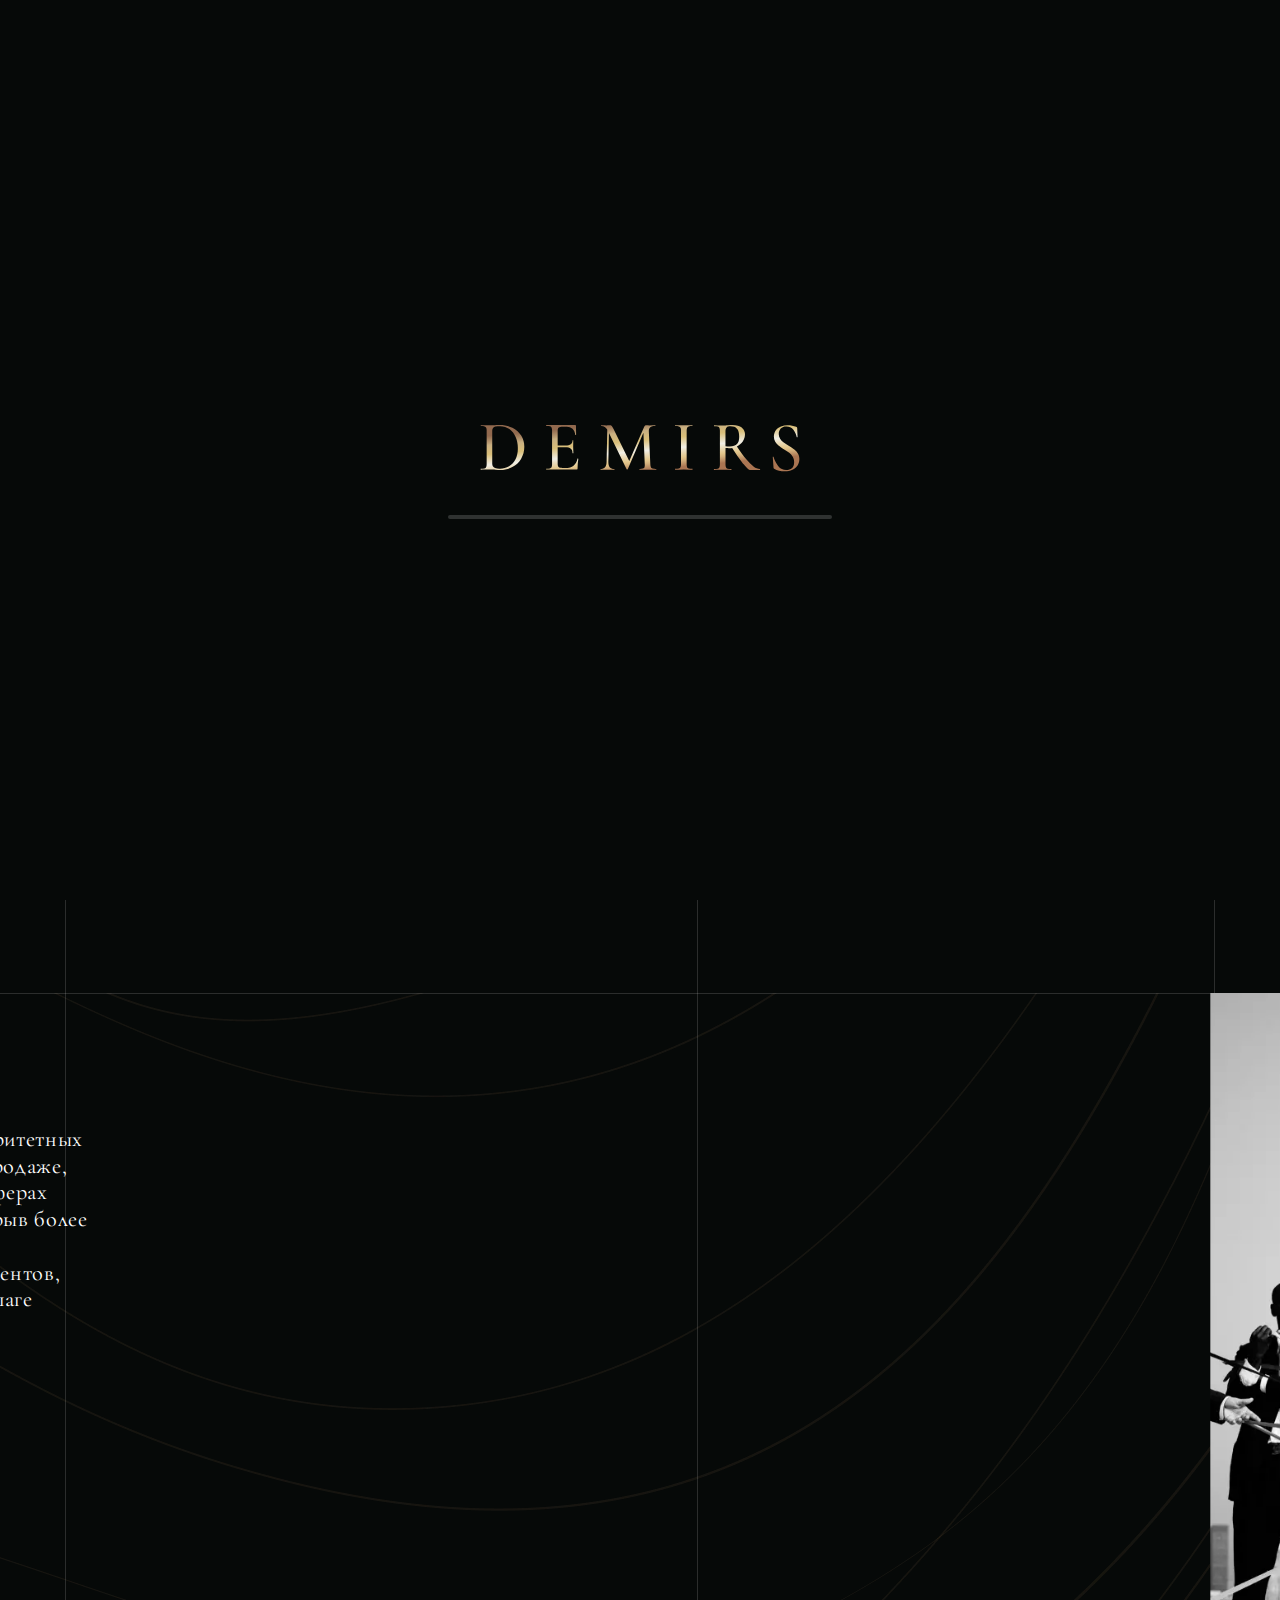
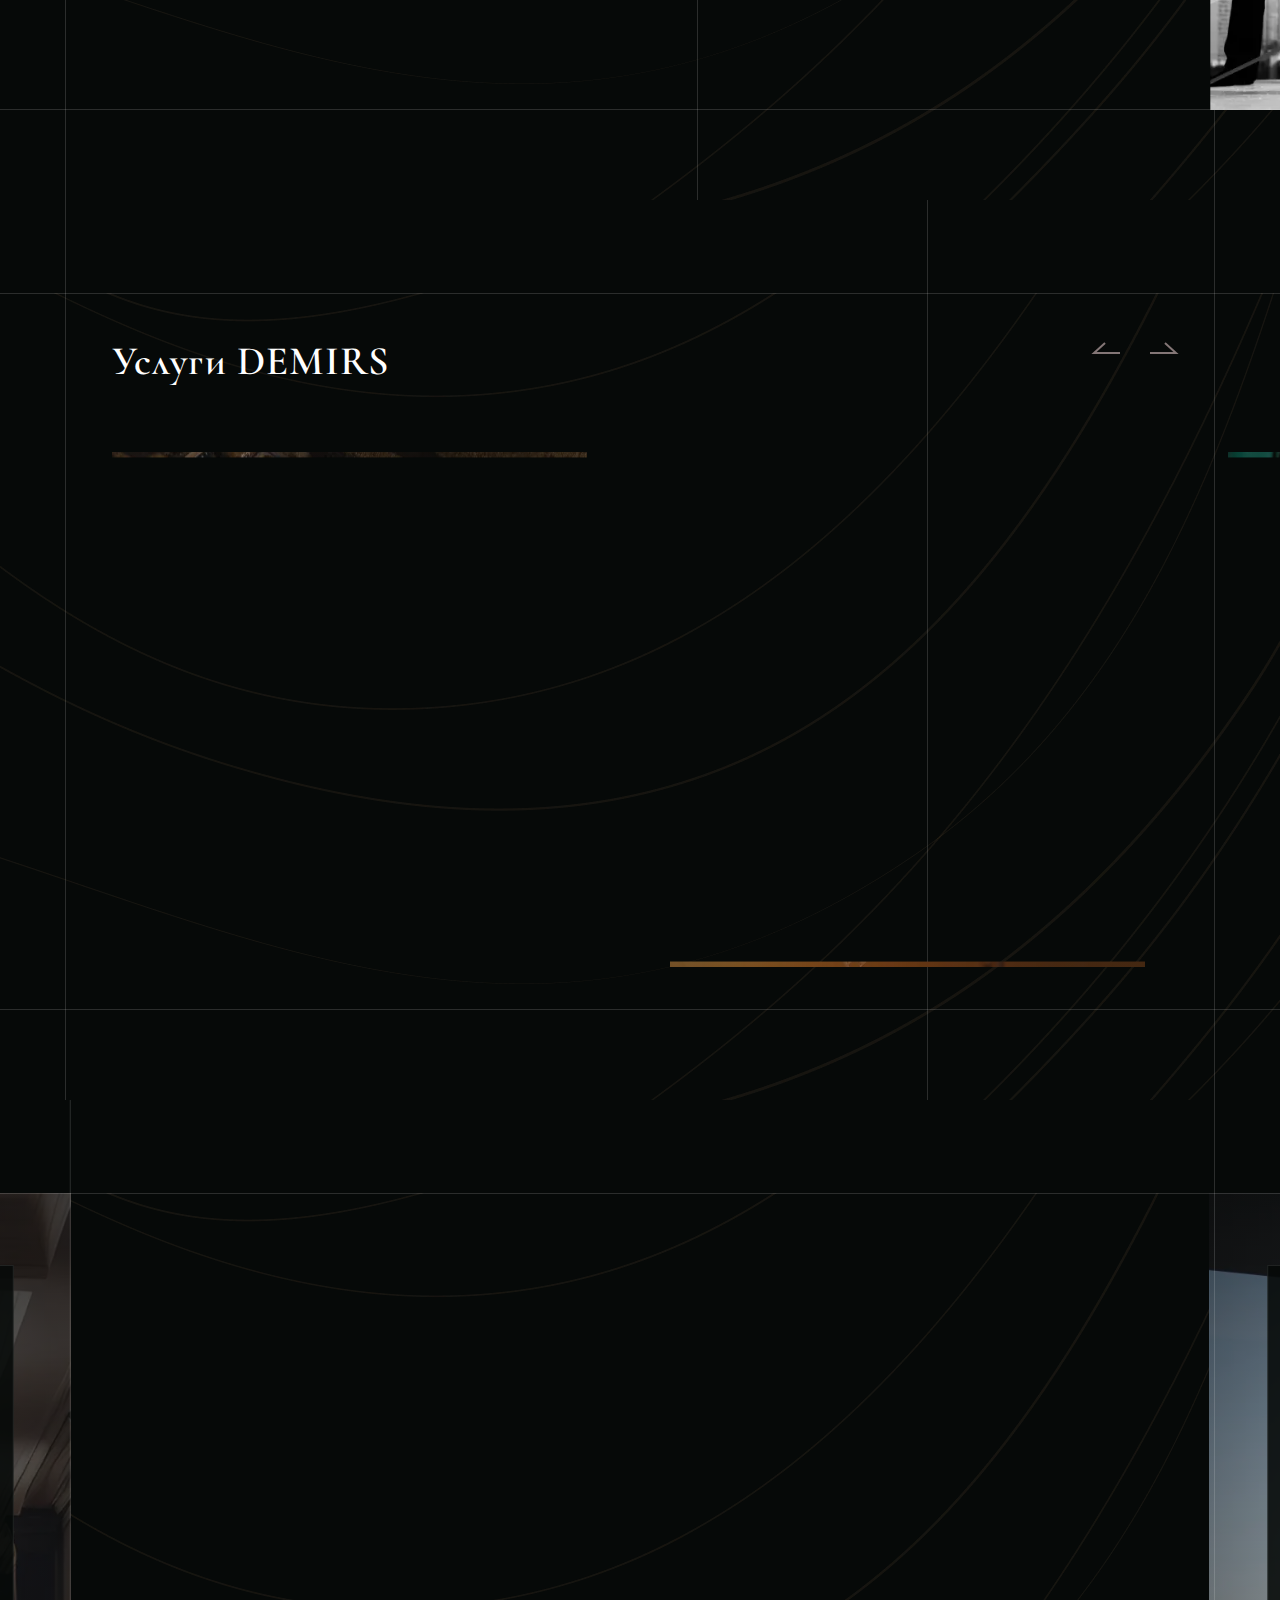
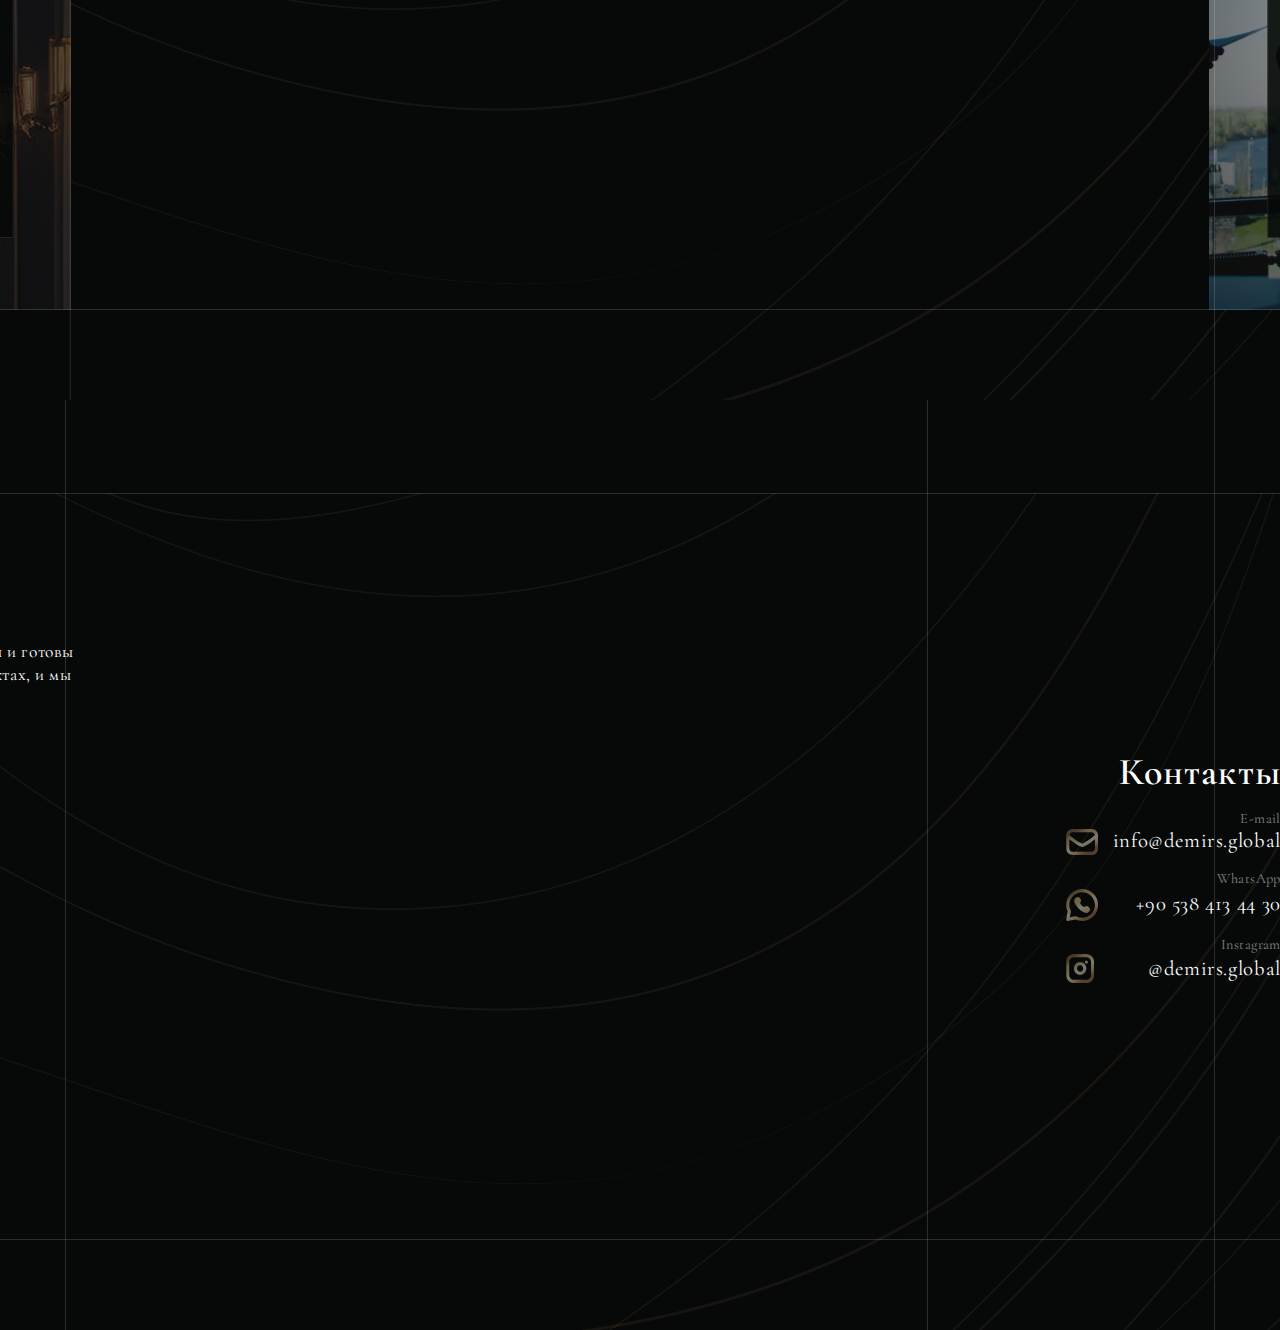
==== index.html @ d88d7922 "Add files via upload" ====
<!DOCTYPE html>
<html lang="ru">

<head>
	<title>Главная</title>
	<meta charset="UTF-8">
	<meta name="format-detection" content="telephone=no">
	<!-- <style>body{opacity: 0;}</style> -->
	<link rel="stylesheet" href="css/style.css?_v=20240218152703">
	<link rel="shortcut icon" href="favicon.ico">
	<!-- <meta name="robots" content="noindex, nofollow"> -->
	<meta name="viewport" content="width=device-width, initial-scale=1.0">
</head>

<body>
	<div class="wrapper">
		<header class="header">
			<div class="header__container">
				<div class="header__body">
					<a class="header__logo">
						<picture><source srcset="img/logo.webp" type="image/webp"><img src="img/logo.png" alt="" /></picture>
					</a>
					<div class="header__menu menu">
						<div class="header__lang lang-header">
							<div class="lang-header__item _active">Ru</div>
							<a href="index-en.html" class="lang-header__item">En</a>
						</div>
						<button type="button" class="menu__icon icon-menu"><span>Закрыть</span><span></span></button>
						<nav class="menu__body">
							<ul class="menu__list">
								<li class="menu__item"><a data-goto="#welcome" class="menu__link">Главная</a></li>
								<li class="menu__item"><a data-goto="#about" class="menu__link">О компании</a></li>
								<li class="menu__item"><a data-goto="#slider" class="menu__link">Услуги</a></li>
								<li class="menu__item"><a data-goto="#ur" class="menu__link">Юридическая поддержка</a></li>
								<li class="menu__item"><a data-goto="#er" class="menu__link">Этика и отвественность</a></li>
								<li class="menu__item"><a data-goto="#contact" class="menu__link">Контакты</a></li>
							</ul>
						</nav>
					</div>
				</div>
			</div>
		</header>
		<main class="page">

			<div data-fullscreen id="welcome" data-watch="navigator" data-watch-threshold="0.5" class="welcome">
				<div class="graphics tNone">
					<picture><source srcset="img/graphic.webp" type="image/webp"><img src="img/graphic.png" alt=""></picture>
				</div>
				<div class="welcome__container">
					<div class="welcome__body bodyLine">
						<span></span>
						<div class="content-welcome contentLine">
							<div class="content-welcome__body contentBody">
								<h1 class="content-welcome__title">DEMIRS</h1>
								<p class="content-welcome__text">
									Успешные и безопасные инвестиции в Турецкую недвижимость
								</p>
								<button class="content-welcome__btn btn" data-goto='#contact'>Связаться с нами</button>
								<div class="content-welcome__border">
									<picture><source srcset="img/border.webp" type="image/webp"><img src="img/border.png" alt=""></picture>
								</div>
							</div>
						</div>
					</div>
				</div>
				<div class="video-welcome">
					<div class="video-welcome__video">
						<video loop autoplay muted>
							<source src="img/welcome2.mp4" type='video/mp4; codecs="avc1.42E01E, mp4a.40.2"'>
						</video>
					</div>
				</div>
			</div>
			<div data-fullscreen id="about" data-watch="navigator" data-watch-threshold="0.5" class="about">
				<div class="graphics tNone">
					<picture><source srcset="img/graphic.webp" type="image/webp"><img src="img/graphic.png" alt=""></picture>
				</div>
				<div class="about__container">
					<div class="about__body bodyLine">
						<span></span>
						<div class="content-about contentLine">
							<div class="content-about__body contentBody">
								<h2 data-animation class="content-about__title titleH2"> О компании DEMIRS</h2>
								<p data-animation class="content-about__text">
									С 15-летним опытом в отрасли и командой авторитетных экспертов в Турции, мы специализируемся на продаже,
									управлении и юридическом сопровождении в сферах недвижимости, тендеров и земель, успешно закрыв более
									1500
									сделок. Мы гордимся нашей способностью поддерживать амбициозные проекты наших клиентов, обеспечивая их
									полную уверенность в каждом шаге</p>
							</div>
						</div>
						<div data-animation class="img-about">
							<div class="img-about__img -ibg">
								<picture><source srcset="img/about.webp" type="image/webp"><img src="img/about.jpg" alt=""></picture>
							</div>
						</div>
					</div>
				</div>
			</div>
			<div data-fullscreen id="slider" data-watch="navigator" data-watch-threshold="0.5" class="slider">
				<div class="graphics tNone">
					<picture><source srcset="img/graphic.webp" type="image/webp"><img src="img/graphic.png" alt=""></picture>
				</div>
				<div class="slider__container">
					<div class="slider__body bodyLine slider">
						<span></span>
						<div class="content-slider contentLine">
							<div class="content-slider__body contentBody slider">
								<div class="content-slider__top">
									<h2 class="content-slider__title titleH2">Услуги DEMIRS</h2>
									<div class="arrows">
										<div class="arrows__item _left">
											<svg width="29" height="12" viewBox="0 0 29 12" fill="none" xmlns="http://www.w3.org/2000/svg">
												<path d="M29 11H3L14.0303 1" stroke="#FFE3E3" stroke-opacity="0.5" stroke-width="2" />
											</svg>
										</div>
										<div class="arrows__item _right">
											<svg width="29" height="12" viewBox="0 0 29 12" fill="none" xmlns="http://www.w3.org/2000/svg">
												<path stroke-opacity="0.5" d="M-7.7486e-07 11H26L14.9697 1" stroke="#FFE3E3" stroke-width="2" />
											</svg>
										</div>
									</div>
								</div>
								<div class="content-slider__area">
									<div class="content-slider__slider">
										<div data-animation class="slide-content-slider">
											<div class="wrapper-slide-content-slider">
												<h4 class="wrapper-slide-content-slider__title titleH2">Продажа Земель</h4>
												<p class="wrapper-slide-content-slider__text text24">
													Мы предлагаем обширный выбор земельных участков больших масштабов, подходящих для строительства
													жилых комплексов, коммерческих помещений или отелей. Наши земли подходят как для масштабных
													застроек, так и для поселков, предлагая инвесторам возможности для реализации рентабельных
													проектов.
												</p>
												<button class="wrapper-slide-content-slider__btn btn" data-goto='#contact'>Связаться с нами</button>
											</div>
											<div class="slide-content-slider__body">
												<div class="slide-content-slider__img -ibg">
													<picture><source srcset="img/slider/1.webp" type="image/webp"><img src="img/slider/1.jpg" alt=""></picture>
													<div class="slide-content-slider__info">
														<p class="slide-content-slider__text">
															Продажа Земель
														</p>
														<div class="slide-content-slider__num">01</div>
													</div>
												</div>
											</div>
										</div>
										<div data-animation class="slide-content-slider">
											<div class="wrapper-slide-content-slider">
												<h4 class="wrapper-slide-content-slider__title titleH2">Эксклюзивный Каталог Отелей</h4>
												<p class="wrapper-slide-content-slider__text text24">
													Наш каталог включает более сотни объектов от собственников, банков и инвестиционных фондов по
													всей Турции, предоставляя разнообразие вариантов для каждого инвестора.
												</p>
												<button class="wrapper-slide-content-slider__btn btn" data-goto='#contact'>Связаться с нами</button>
											</div>
											<div class="slide-content-slider__body">
												<div class="slide-content-slider__img -ibg">
													<picture><source srcset="img/slider/2.webp" type="image/webp"><img src="img/slider/2.jpg" alt=""></picture>
													<div class="slide-content-slider__info">
														<p class="slide-content-slider__text">
															Эксклюзивный Каталог Отелей
														</p>
														<div class="slide-content-slider__num">02</div>
													</div>
												</div>
											</div>
										</div>
										<div data-animation class="slide-content-slider">
											<div class="wrapper-slide-content-slider">
												<h4 class="wrapper-slide-content-slider__title titleH2">Инвестиции в Заложенную Недвижимость</h4>
												<p class="wrapper-slide-content-slider__text text24">
													Высокомаржинальные инвестиции с полным сопровождением на каждом этапе, от идентификации
													возможностей до реализации проекта.
												</p>
												<button class="wrapper-slide-content-slider__btn btn" data-goto='#contact'>Связаться с нами</button>
											</div>
											<div class="slide-content-slider__body">
												<div class="slide-content-slider__img -ibg">
													<picture><source srcset="img/slider/3.webp" type="image/webp"><img src="img/slider/3.jpg" alt=""></picture>
													<div class="slide-content-slider__info">
														<p class="slide-content-slider__text">
															Инвестиции в Заложенную Недвижимость
														</p>
														<div class="slide-content-slider__num">03</div>
													</div>
												</div>
											</div>
										</div>
										<div data-animation class="slide-content-slider">
											<div class="wrapper-slide-content-slider">
												<h4 class="wrapper-slide-content-slider__title titleH2">Сделки и Управление Отелями</h4>
												<p class="wrapper-slide-content-slider__text text24">
													Специализируемся на прибрежных регионах Турции, где наша команда обладает высокой экспертизой в
													управление отелями, включая стратегическое планирование, операционное управление, маркетинг и
													юридическую поддержку.
												</p>
												<button class="wrapper-slide-content-slider__btn btn" data-goto='#contact'>Связаться с нами</button>
											</div>
											<div class="slide-content-slider__body">
												<div class="slide-content-slider__img -ibg">
													<picture><source srcset="img/slider/4.webp" type="image/webp"><img src="img/slider/4.jpg" alt=""></picture>
													<div class="slide-content-slider__info">
														<p class="slide-content-slider__text">
															Сделки и Управление Отелями
														</p>
														<div class="slide-content-slider__num">04</div>
													</div>
												</div>
											</div>
										</div>
										<div data-animation class="slide-content-slider">
											<div class="wrapper-slide-content-slider">
												<h4 class="wrapper-slide-content-slider__title titleH2">Сотрудничество с Европейскими и
													Российскими Инвесторами</h4>
												<p class="wrapper-slide-content-slider__text text24">
													Мы предлагаем выгодные инвестиционные сделки, подкрепленные нашим опытом и глобальными связями.
												</p>
												<button class="wrapper-slide-content-slider__btn btn" data-goto='#contact'>Связаться с нами</button>
											</div>
											<div class="slide-content-slider__body">
												<div class="slide-content-slider__img -ibg">
													<picture><source srcset="img/slider/5.webp" type="image/webp"><img src="img/slider/5.jpg" alt=""></picture>
													<div class="slide-content-slider__info">
														<p class="slide-content-slider__text">
															Сотрудничество с Европейскими и Российскими Инвесторами
														</p>
														<div class="slide-content-slider__num">05</div>
													</div>
												</div>
											</div>
										</div>
									</div>
								</div>
								<div class="navNum-content-slider">
									<div class="navNum-content-slider__actual"></div>
									<div class="navNum-content-slider__all"></div>
								</div>
							</div>
						</div>
					</div>
				</div>
			</div>
			<div data-fullscreen id="more" class="more">
				<div class="graphics tNone">
					<picture><source srcset="img/graphic.webp" type="image/webp"><img src="img/graphic.png" alt=""></picture>
				</div>
				<div class="more__container">
					<div class="more__body bodyLine center">
						<span></span>
						<div data-animation id="ur" data-watch="navigator" data-watch-threshold="0.5" class="content-more contentLine center">
							<div class="content-more__body contentBody center">
								<div class="content-more__wrapper -ibg">
									<picture><source srcset="img/more/1.webp" type="image/webp"><img src="img/more/1.jpg" alt=""></picture>
								</div>
								<div class="content-more__block">
									<h2 class="content-more__title titleH2">Юридическая поддержка</h2>
									<p class="content-more__text text24">
										Полная Юридическая Поддержка и Надежность Инвестиций
										DEMIRS обеспечивает юридическую надежность ваших сделок, строго соблюдая законы Турецкой республики.
										Наш приоритет - защита вашей собственности и уверенность в том, что ваша покупка останется
										исключительно вашим владением, недоступной для неправомерных претензий.
									</p>
								</div>
							</div>
						</div>
						<div data-animation id="er" data-watch="navigator" data-watch-threshold="0.5" class="content-more">
							<div class="content-more__body contentBody center">
								<div class="content-more__wrapper -ibg">
									<picture><source srcset="img/more/2.webp" type="image/webp"><img src="img/more/2.jpg" alt=""></picture>
								</div>
								<div class="content-more__block">
									<h2 class="content-more__title titleH2">Этика и отвественность</h2>
									<p class="content-more__text text24">
										Мы ценим профессионализм, высокое качество сервиса и строгую конфиденциальность. Наши обязательства
										перед партнерами и клиентами включают не только постоянное улучшение качества обслуживания, но и
										стремление к развитию долгосрочных, доверительных отношений.
									</p>
								</div>
							</div>
						</div>
					</div>
				</div>
			</div>
			<div data-fullscreen id="contact" data-watch="navigator" data-watch-threshold="0.5" class="contact">
				<div class="graphics tNone">
					<picture><source srcset="img/graphic.webp" type="image/webp"><img src="img/graphic.png" alt=""></picture>
				</div>
				<div class="contact__container">
					<div class="contact__body bodyLine contact">
						<span></span>
						<div class="content-contact contentLine contact">
							<div class="content-contact__body contentBody">
								<h2 data-animation class="content-contact__title titleH2">Свяжитесь с Нами</h2>
								<p data-animation class="content-contact__description text24">
									Свяжитесь с нами для дополнительной информации или вопросов. Мы всегда доступны и готовы помочь.
									Оставьте свою заявку на нашем сайте или напишите нам по телефонам в контактах, и мы оперативно ответим
									на все ваши вопросы.
								</p>
								<form data-animation action="" class="content-contact__form text24">
									<div class="content-contact__inputs">
										<div class="content-contact__input">
											<label for="name">Имя</label>
											<input type="text" name="name" id="name">
										</div>
										<div class="content-contact__input">
											<label for="email">E-mail*</label>
											<input required type="email" name="email" id="email">
										</div>
										<div class="content-contact__input">
											<label for="tel">Номер телефона</label>
											<input type="tel" name="tel" id="tel">
										</div>
									</div>
									<div class="content-contact__input area">
										<label for="text">Текст сообщения*</label>
										<textarea required name="text" id="text" rows="3"></textarea>
									</div>
									<div class="content-contact__btn">
										<button class="btn">Отправить</button>
									</div>
								</form>
							</div>
						</div>
						<div data-animation class="info-contact">
							<h2 class="info-contact__title titleH2">Контакты</h2>
							<div class="info-contact__body">
								<div class="info-contact__block">
									<h3 class="info-contact__block-name">E-mail</h3>
									<a href="mailto:info@demirs.global" class="info-contact__link">
										<span>
											<svg width="32" height="26" viewBox="0 0 32 26" fill="none" xmlns="http://www.w3.org/2000/svg">
												<path opacity="0.5" d="M6.4 0C2.8656 0 0 2.91037 0 6.5V19.5C0 23.0896 2.8656 26 6.4 26H25.6C29.1344 26 32 23.0896 32 19.5V6.5C32 2.91037 29.1344 0 25.6 0H6.4ZM6.4 3.25H25.6C27.2128 3.25 28.5456 4.45251 28.7664 6.02876C27.2336 7.47989 24.9552 9.26087 23.4496 10.3594C19.9856 12.8862 16.9376 14.625 16 14.625C15.0624 14.625 12.0144 12.8879 8.55039 10.3594C7.04479 9.26087 5.56481 8.073 4.44961 7.10938C3.97441 6.69825 3.62239 6.36675 3.35039 6.09375C3.57119 4.5175 4.7872 3.25 6.4 3.25ZM3.21602 10.3253C7.27682 13.6614 13.2272 17.8555 16 17.875C17.8064 17.888 20.896 16.1362 24.048 13.9246C25.6784 12.779 27.4928 11.4189 28.8016 10.3025L28.8 19.5C28.8 21.2956 27.368 22.75 25.6 22.75H6.4C4.632 22.75 3.2 21.2956 3.2 19.5L3.21602 10.3253Z" fill="url(#paint0_linear_185_102835)" />
												<defs>
													<linearGradient id="paint0_linear_185_102835" x1="15.6443" y1="-1.59353" x2="26.7804" y2="20.0369" gradientUnits="userSpaceOnUse">
														<stop stop-color="#91694E" />
														<stop offset="0.05" stop-color="#9D7959" />
														<stop offset="0.16" stop-color="#BDA177" />
														<stop offset="0.19" stop-color="#C8AF81" />
														<stop offset="0.38" stop-color="#D9BF79" />
														<stop offset="0.42" stop-color="#DEC88E" />
														<stop offset="0.6" stop-color="#F1EFE6" />
														<stop offset="0.67" stop-color="#EBDFC2" />
														<stop offset="0.76" stop-color="#E5CE9B" />
														<stop offset="0.8" stop-color="#E3C78C" />
														<stop offset="0.86" stop-color="#D6B47F" />
														<stop offset="0.97" stop-color="#B4835C" />
														<stop offset="1" stop-color="#AA7552" />
													</linearGradient>
												</defs>
											</svg>

										</span>
										<p>info@demirs.global</p>
									</a>
								</div>
								<div class="info-contact__block">
									<h3 class="info-contact__block-name">WhatsApp</h3>
									<a target="_blank" href="" class="info-contact__link">
										<span>
											<svg width="32" height="32" viewBox="0 0 32 32" fill="none" xmlns="http://www.w3.org/2000/svg">
												<path opacity="0.5" d="M16 0C7.1632 0 0 7.16352 0 16C0 18.2944 0.511981 20.5795 1.50078 22.7C0.188781 29.476 0.0496094 30.1 0.0496094 30.1C-0.164791 31.2098 0.788781 32.1602 1.90078 31.9501C1.90078 31.9501 2.50719 31.8451 9.35039 30.5501C11.416 31.5318 13.7056 32 16 32C24.8368 32 32 24.8365 32 16C32 7.16352 24.8368 0 16 0ZM16 3.2C23.0688 3.2 28.8 8.93072 28.8 16C28.8 23.0693 23.0688 28.8 16 28.8C13.9888 28.8 12.0576 28.3277 10.3008 27.4499C9.98718 27.2938 9.64322 27.2349 9.29922 27.3C3.61922 28.3752 4.0704 28.311 3.6 28.4C3.6928 27.9238 3.61278 28.4181 4.70078 22.8C4.76798 22.4522 4.70879 22.0664 4.55039 21.7501C3.65759 19.981 3.2 18.0282 3.2 16C3.2 8.93072 8.9312 3.2 16 3.2ZM11.5008 8C9.99998 8 8 10 8 11.5C8 13.4331 10 17 12 19C12.216 19.2152 12.784 19.7848 13 20C15 22 18.5664 24 20.4992 24C22 24 24 22 24 20.5C24 19 22 17 20.4992 17C20 17 18.1904 18.0344 18 18C16.4064 17.7123 14.3328 15.5885 14 14C13.9536 13.7782 15 12 15 11.5C15 10 13 8 11.5008 8Z" fill="url(#paint0_linear_185_102834)" />
												<defs>
													<linearGradient id="paint0_linear_185_102834" x1="15.6443" y1="-1.96127" x2="30.8709" y2="22.0689" gradientUnits="userSpaceOnUse">
														<stop stop-color="#91694E" />
														<stop offset="0.05" stop-color="#9D7959" />
														<stop offset="0.16" stop-color="#BDA177" />
														<stop offset="0.19" stop-color="#C8AF81" />
														<stop offset="0.38" stop-color="#D9BF79" />
														<stop offset="0.42" stop-color="#DEC88E" />
														<stop offset="0.6" stop-color="#F1EFE6" />
														<stop offset="0.67" stop-color="#EBDFC2" />
														<stop offset="0.76" stop-color="#E5CE9B" />
														<stop offset="0.8" stop-color="#E3C78C" />
														<stop offset="0.86" stop-color="#D6B47F" />
														<stop offset="0.97" stop-color="#B4835C" />
														<stop offset="1" stop-color="#AA7552" />
													</linearGradient>
												</defs>
											</svg>

										</span>
										<p>+90 538 413 44 30</p>
									</a>
								</div>
								<div class="info-contact__block">
									<h3 class="info-contact__block-name">Instagram</h3>
									<a href="" class="info-contact__link">
										<span>
											<svg width="28" height="29" viewBox="0 0 28 29" fill="none" xmlns="http://www.w3.org/2000/svg">
												<path opacity="0.5" d="M7.77778 0C3.48289 0 0 3.60728 0 8.05556V20.9444C0 25.3927 3.48289 29 7.77778 29H20.2222C24.5171 29 28 25.3927 28 20.9444V8.05556C28 3.60728 24.5171 0 20.2222 0H7.77778ZM7.77778 3.22222H20.2222C22.7998 3.22222 24.8889 5.38594 24.8889 8.05556V20.9444C24.8889 23.6141 22.7998 25.7778 20.2222 25.7778H7.77778C5.20022 25.7778 3.11111 23.6141 3.11111 20.9444V8.05556C3.11111 5.38594 5.20022 3.22222 7.77778 3.22222ZM20.2222 6.44444C19.3636 6.44444 18.6667 7.16622 18.6667 8.05556C18.6667 8.94489 19.3636 9.66667 20.2222 9.66667C21.0809 9.66667 21.7778 8.94489 21.7778 8.05556C21.7778 7.16622 21.0809 6.44444 20.2222 6.44444ZM14 8.05556C10.5638 8.05556 7.77778 10.9411 7.77778 14.5C7.77778 18.0589 10.5638 20.9444 14 20.9444C17.4362 20.9444 20.2222 18.0589 20.2222 14.5C20.2222 10.9411 17.4362 8.05556 14 8.05556ZM14 11.2778C15.7189 11.2778 17.1111 12.7197 17.1111 14.5C17.1111 16.2803 15.7189 17.7222 14 17.7222C12.2811 17.7222 10.8889 16.2803 10.8889 14.5C10.8889 12.7197 12.2811 11.2778 14 11.2778Z" fill="url(#paint0_linear_185_102836)" />
												<defs>
													<linearGradient id="paint0_linear_185_102836" x1="13.6888" y1="-1.7774" x2="27.6891" y2="19.5556" gradientUnits="userSpaceOnUse">
														<stop stop-color="#91694E" />
														<stop offset="0.05" stop-color="#9D7959" />
														<stop offset="0.16" stop-color="#BDA177" />
														<stop offset="0.19" stop-color="#C8AF81" />
														<stop offset="0.38" stop-color="#D9BF79" />
														<stop offset="0.42" stop-color="#DEC88E" />
														<stop offset="0.6" stop-color="#F1EFE6" />
														<stop offset="0.67" stop-color="#EBDFC2" />
														<stop offset="0.76" stop-color="#E5CE9B" />
														<stop offset="0.8" stop-color="#E3C78C" />
														<stop offset="0.86" stop-color="#D6B47F" />
														<stop offset="0.97" stop-color="#B4835C" />
														<stop offset="1" stop-color="#AA7552" />
													</linearGradient>
												</defs>
											</svg>

										</span>
										<p>@demirs.global</p>
									</a>
								</div>
							</div>
						</div>
					</div>
				</div>
			</div>

		</main>
		<div class="loader">
			<div class="loader__img">
				<svg width="384" height="56" viewBox="0 0 384 56" fill="none" xmlns="http://www.w3.org/2000/svg">
					<path d="M18.48 53.6976C17.5992 53.636 16.5951 53.5831 15.3708 53.5215C14.1466 53.4598 12.7814 53.4334 11.2488 53.4334L5.29484 53.5215C4.2203 53.5831 2.74061 53.6095 0.890995 53.6095C0.776495 53.6095 0.714844 53.4334 0.714844 53.0987C0.714844 52.764 0.776495 52.5791 0.890995 52.5791C2.40614 52.6342 3.92204 52.492 5.40054 52.1563C5.83806 52.0482 6.24535 51.8423 6.59168 51.5539C6.93802 51.2656 7.21436 50.9023 7.39988 50.4916C7.82524 49.2703 8.01068 47.9783 7.94597 46.6867V7.10493C8.01291 5.83037 7.83962 4.55456 7.43512 3.34403C7.26076 2.94164 6.99864 2.58334 6.66795 2.29532C6.33726 2.0073 5.94636 1.79686 5.52385 1.67939C4.06732 1.2995 2.56222 1.13918 1.05834 1.20377C0.890997 1.20377 0.802926 1.03643 0.802926 0.692933C0.802926 0.349433 0.890997 0.182072 1.05834 0.182072L5.31246 0.270154C7.80504 0.384654 9.79557 0.437502 11.2665 0.437502C13.3627 0.437502 15.5176 0.352354 17.7313 0.182072C20.45 0.0705075 22.2937 0.0118056 23.2625 0.00593384C28.6478 -0.0944268 33.9805 1.07954 38.8257 3.43211C43.143 5.50083 46.8017 8.72663 49.395 12.7507C51.8911 16.7012 53.1911 21.2895 53.1382 25.9622C53.2356 31.136 51.8841 36.2338 49.2364 40.6799C46.7197 44.8569 43.0989 48.2582 38.7729 50.5092C34.3497 52.8222 29.4252 54.011 24.434 53.9707C22.6724 53.9589 20.6878 53.8679 18.48 53.6976ZM34.8975 49.5492C38.2373 47.5822 40.9168 44.6667 42.5954 41.1731C44.5407 37.0158 45.4877 32.4616 45.361 27.8735C45.4228 23.2527 44.523 18.6697 42.7187 14.4153C41.1413 10.6361 38.5694 7.35493 35.2762 4.92061C32.0131 2.59497 28.088 1.38133 24.0817 1.4592C22.2018 1.41554 20.3222 1.56011 18.4712 1.89077C17.3361 2.0711 16.3075 2.66384 15.5822 3.55543C14.881 4.66272 14.5509 5.96465 14.6398 7.27228V45.7443C14.5795 47.0801 14.8266 48.412 15.362 49.6373C15.9381 50.65 16.8858 51.3987 18.0043 51.7247C19.8132 52.2547 21.6962 52.4867 23.5796 52.4117C27.5406 52.4893 31.4497 51.5006 34.8975 49.5492ZM79.3059 53.0106C79.3059 52.6671 79.3852 52.4998 79.5613 52.4998C81.0625 52.5592 82.5648 52.414 84.0268 52.0682C84.4566 51.955 84.8536 51.7421 85.1857 51.4468C85.5178 51.1514 85.7755 50.7819 85.9381 50.3683C86.3392 49.1418 86.5124 47.8522 86.4489 46.5634V6.97282C86.5159 5.69826 86.3426 4.42245 85.9381 3.21192C85.7601 2.81191 85.4968 2.45565 85.1666 2.1681C84.8365 1.88055 84.4475 1.66867 84.0268 1.54728C82.5687 1.1769 81.0645 1.01967 79.5613 1.08047C79.3852 1.08047 79.3059 0.904323 79.3059 0.560823C79.3059 0.217323 79.3852 0.0499616 79.5613 0.0499616H114.264C114.836 0.0499616 115.144 0.305389 115.144 0.825043L115.312 11.5969C115.312 11.7642 115.153 11.8611 114.845 11.8963C114.537 11.9315 114.352 11.8523 114.29 11.6761C113.894 8.54059 112.793 6.15371 110.978 4.49786C109 2.78463 106.441 1.8956 103.826 2.01409H99.4931C96.9917 2.01409 95.3183 2.39281 94.4727 3.13265C93.6272 3.8725 93.1956 5.26412 93.1956 7.31631V46.2111C93.1956 48.2662 93.5773 49.6637 94.3406 50.4036C95.104 51.1434 96.6512 51.5133 98.9823 51.5133H104.593C107.503 51.6017 110.337 50.5781 112.52 48.6508C114.809 46.4596 116.35 43.6028 116.924 40.4861C116.924 40.3716 117.029 40.3187 117.258 40.3187C117.422 40.3156 117.584 40.3583 117.725 40.4421C117.866 40.5301 117.945 40.6006 117.945 40.6622C117.385 44.4833 117.091 48.3385 117.064 52.2003C117.095 52.5459 117.005 52.8915 116.809 53.178C116.669 53.2965 116.506 53.3844 116.33 53.436C116.154 53.4875 115.969 53.5017 115.787 53.4774H79.5613C79.4204 53.4774 79.3059 53.3101 79.3059 53.0106ZM108.953 28.4372C107.561 27.2628 105.362 26.6756 102.356 26.6756H89.9368V24.7115H102.523C105.421 24.7115 107.543 24.2095 108.909 23.2142C109.605 22.6648 110.156 21.9524 110.512 21.1399C110.869 20.3273 111.02 19.4396 110.952 18.5549C110.952 18.4404 111.102 18.3788 111.419 18.3788C111.736 18.3788 111.886 18.4404 111.886 18.5549L111.797 25.7332L111.886 29.5822C112 31.4053 112.053 32.8322 112.053 33.8539C112.053 33.9684 111.886 34.0212 111.542 34.0212C111.199 34.0212 111.031 33.9684 111.031 33.8539C111.031 31.3701 110.335 29.5557 108.953 28.3931V28.4372ZM152.771 2.27831L154.902 2.44565L154.022 43.9916C153.969 46.9627 154.509 49.1558 155.642 50.5709C156.77 51.9977 158.619 52.7112 161.165 52.7112C161.341 52.7112 161.42 52.8873 161.42 53.222C161.42 53.5567 161.341 53.7416 161.165 53.7416C159.641 53.7416 158.443 53.7417 157.641 53.6536L152.965 53.5655L148.279 53.6536C147.486 53.7064 146.324 53.7416 144.756 53.7416C144.641 53.7416 144.588 53.5655 144.588 53.222C144.588 52.8785 144.641 52.7112 144.756 52.7112C149.453 52.7112 151.837 49.8046 151.908 43.9916L152.771 2.27831ZM211.641 53.222C211.641 53.5655 211.58 53.7416 211.474 53.7416C209.598 53.7416 208.118 53.7417 207.07 53.6536L201.116 53.5655L195.418 53.6536C194.458 53.7064 193.119 53.7416 191.419 53.7416C191.305 53.7416 191.252 53.5655 191.252 53.222C191.252 52.8785 191.305 52.7112 191.419 52.7112C192.852 52.7705 194.287 52.6131 195.673 52.2444C196.077 52.1222 196.447 51.9072 196.752 51.6166C197.058 51.326 197.292 50.9679 197.435 50.5709C197.755 49.3444 197.842 48.0685 197.69 46.81L195.99 6.55004L199.302 1.76747L177.283 53.1427C177.2 53.244 177.096 53.3257 176.978 53.3817C176.86 53.4378 176.731 53.4669 176.6 53.4669C176.469 53.4669 176.34 53.4378 176.222 53.3817C176.104 53.3257 176 53.244 175.917 53.1427L153.722 7.40439C152.931 5.59327 151.702 4.00727 150.146 2.78917C148.753 1.81091 147.084 1.30187 145.381 1.33588C145.267 1.33588 145.214 1.16854 145.214 0.825043C145.214 0.481543 145.267 0.305392 145.381 0.305392L148.781 0.393474C149.468 0.455128 150.34 0.48153 151.423 0.48153C152.665 0.48153 153.687 0.481551 154.48 0.393474C155.272 0.305398 155.898 0.305392 156.356 0.305392C156.688 0.299025 157.018 0.36505 157.322 0.498894C157.626 0.632738 157.897 0.831198 158.117 1.08047C158.949 2.22844 159.66 3.45922 160.24 4.75327L179.555 44.1677L176.402 49.6373L196.906 2.44565C197.47 1.02762 198.324 0.305392 199.46 0.305392C199.795 0.305392 200.253 0.305398 200.817 0.393474C201.552 0.460725 202.29 0.490101 203.028 0.48153L207.37 0.393474C208.048 0.340628 209.043 0.305392 210.347 0.305392C210.461 0.305392 210.514 0.481543 210.514 0.825043C210.514 1.16854 210.461 1.33588 210.347 1.33588C207.511 1.33588 205.497 1.79096 204.305 2.70109C203.113 3.61121 202.546 5.20834 202.605 7.49247L204.366 46.81C204.39 48.1205 204.619 49.4192 205.045 50.659C205.218 51.058 205.481 51.4121 205.812 51.6945C206.143 51.9768 206.534 52.1799 206.956 52.2884C208.422 52.6262 209.927 52.7684 211.43 52.7112C211.58 52.6671 211.641 52.8433 211.641 53.178V53.222ZM248.519 50.5797C248.68 50.9811 248.933 51.3384 249.26 51.6218C249.586 51.9053 249.975 52.1066 250.395 52.2091C251.885 52.5497 253.413 52.6918 254.94 52.6319C255.055 52.6319 255.116 52.808 255.116 53.1515C255.116 53.495 255.055 53.6624 254.94 53.6624C253.126 53.6624 251.708 53.6624 250.695 53.5743L244.529 53.4862L238.575 53.5743C237.501 53.636 236.021 53.6624 234.172 53.6624C234.057 53.6624 234.004 53.4862 234.004 53.1515C234.004 52.8169 234.057 52.6319 234.172 52.6319C235.687 52.687 237.203 52.5449 238.681 52.2091C239.119 52.1011 239.526 51.8951 239.872 51.6068C240.219 51.3184 240.495 50.9552 240.68 50.5445C241.106 49.3232 241.291 48.0312 241.227 46.7395V7.10493C241.295 5.82755 241.109 4.54931 240.68 3.34403C240.487 2.93896 240.208 2.58053 239.863 2.29322C239.518 2.00592 239.115 1.79653 238.681 1.67939C237.209 1.30241 235.69 1.14218 234.172 1.20377C234.057 1.20377 234.004 1.03643 234.004 0.692933C234.004 0.349433 234.057 0.182072 234.172 0.182072L238.575 0.270154C241.068 0.384654 243.059 0.437502 244.529 0.437502C246.179 0.437502 248.249 0.381718 250.739 0.270154L254.905 0.182072C255.019 0.182072 255.081 0.349433 255.081 0.692933C255.081 1.03643 255.019 1.20377 254.905 1.20377C253.398 1.13691 251.89 1.31236 250.439 1.72342C250.012 1.86068 249.62 2.08936 249.29 2.39356C248.96 2.69776 248.7 3.07019 248.528 3.48496C248.127 4.71144 247.954 6.00103 248.017 7.28989V46.7043C247.971 47.9982 248.144 49.2905 248.528 50.5268L248.519 50.5797ZM314.172 3.1855C315.415 4.13249 316.412 5.3647 317.079 6.77808C317.746 8.19147 318.063 9.74454 318.003 11.3062C318.032 14.3213 317.108 17.2685 315.361 19.7263C313.543 22.2927 311.1 24.3514 308.262 25.7068C305.327 27.1584 302.094 27.9063 298.82 27.8911C297.631 27.8911 296.239 27.8294 294.645 27.7149V46.9509C294.586 48.2396 294.759 49.5285 295.156 50.7559C295.325 51.1632 295.587 51.5256 295.92 51.8145C296.253 52.1034 296.649 52.3108 297.076 52.4205C298.538 52.7674 300.04 52.9126 301.542 52.8521C301.709 52.8521 301.797 53.0194 301.797 53.3629C301.797 53.7064 301.709 53.8738 301.542 53.8738C299.78 53.8738 298.397 53.8738 297.376 53.7857L291.21 53.7064L285.256 53.7857C284.182 53.8474 282.737 53.8738 280.923 53.8738C280.747 53.8738 280.667 53.7064 280.667 53.3629C280.667 53.0194 280.747 52.8521 280.923 52.8521C282.436 52.9099 283.949 52.7647 285.423 52.4205C285.859 52.317 286.263 52.1123 286.605 51.8231C286.946 51.5338 287.214 51.1682 287.388 50.7559C287.785 49.5285 287.958 48.2396 287.898 46.9509V7.31631C287.961 6.04193 287.788 4.76699 287.388 3.55543C287.208 3.15515 286.943 2.79888 286.611 2.5114C286.28 2.22392 285.889 2.01212 285.468 1.89077C284.01 1.51474 282.505 1.35742 281.002 1.42396C280.888 1.42396 280.835 1.24781 280.835 0.904309C280.835 0.560809 280.888 0.393474 281.002 0.393474L285.256 0.48153C287.749 0.59603 289.739 0.648878 291.21 0.648878C292.399 0.648878 293.535 0.6489 294.61 0.560823C295.684 0.472746 296.627 0.455128 297.42 0.393474C299.58 0.229064 301.539 0.143916 303.294 0.138044C307.992 0.155659 311.618 1.15386 314.172 3.13265V3.1855ZM308.385 4.41857C306.624 2.56895 304.043 1.64415 300.643 1.64415C298.435 1.64415 296.876 2.05812 295.966 2.88604C295.056 3.71396 294.601 5.26706 294.601 7.54532V25.5306C296.269 25.7005 297.945 25.7858 299.621 25.786C303.732 25.786 306.668 24.8319 308.429 22.9235C310.191 21.0152 311.072 18.0353 311.072 13.9837C311.066 9.42722 310.182 6.22121 308.42 4.36573L308.385 4.41857ZM315.916 46.6955C310.93 40.242 306.287 33.5301 302.008 26.5875L307.707 24.826C312.522 31.9485 316.576 37.5061 319.87 41.499C322.4 44.7469 325.329 47.6619 328.59 50.1745C330.7 51.8254 333.276 52.7686 335.953 52.8697C336.121 52.8697 336.2 53.0371 336.2 53.3806C336.2 53.7241 336.121 53.8914 335.953 53.8914H323.781C322.348 53.8444 319.727 51.4282 315.916 46.6427V46.6955ZM360.166 16.5204C361.226 18.1239 362.548 19.5381 364.076 20.704C366.132 22.2226 368.263 23.6366 370.462 24.9405C373.298 26.702 375.553 28.2258 377.226 29.5117C378.925 30.8288 380.377 32.436 381.515 34.259C382.735 36.2642 383.347 38.5804 383.277 40.9265C383.309 43.6059 382.556 46.236 381.11 48.4923C379.596 50.8009 377.458 52.6332 374.945 53.7769C371.987 55.1004 368.769 55.7416 365.529 55.6529C363.265 55.6522 361.009 55.3802 358.809 54.8426C356.768 54.3697 354.815 53.576 353.023 52.491C352.769 52.3531 352.561 52.1452 352.424 51.8921C352.293 51.565 352.236 51.2132 352.256 50.8615L351.376 38.6365C351.323 38.4163 351.446 38.2666 351.763 38.2137C352.08 38.1609 352.256 38.2137 352.309 38.4691C353.511 42.4696 355.456 46.2077 358.043 49.4875C359.162 50.9379 360.607 52.1038 362.262 52.8904C363.916 53.6771 365.733 54.0623 367.564 54.0147C369.989 54.0956 372.367 53.326 374.284 51.8392C376.099 50.3889 377.006 48.0079 377.006 44.6962C377.058 42.3881 376.47 40.1107 375.306 38.1168C374.22 36.2927 372.808 34.6836 371.14 33.3695C369.04 31.7803 366.852 30.31 364.587 28.9656C361.927 27.2452 359.816 25.7772 358.254 24.5618C356.668 23.3064 355.327 21.7685 354.3 20.0258C353.125 17.9013 352.57 15.4899 352.698 13.0656C352.825 10.6414 353.63 8.30158 355.022 6.31224C356.611 4.24219 358.746 2.65616 361.187 1.73223C363.712 0.737846 366.401 0.229806 369.114 0.234916C372.644 0.194682 376.146 0.865679 379.41 2.20786C380.291 2.6042 380.687 3.08862 380.687 3.74039L381.11 14.4329C381.11 14.6619 380.952 14.7852 380.643 14.8117C380.335 14.8381 380.141 14.7412 380.089 14.5122C379.423 11.3518 378.073 8.3755 376.134 5.79259C375.147 4.448 373.842 3.36922 372.335 2.65292C370.829 1.93662 369.168 1.60515 367.502 1.68821C366.282 1.61691 365.062 1.80977 363.923 2.25363C362.785 2.69749 361.755 3.38188 360.905 4.26004C359.321 6.04275 358.485 8.36779 358.571 10.7513C358.518 12.7734 359.073 14.7649 360.166 16.4675V16.5204Z" fill="url(#paint0_linear_90_75741)" />
					<defs>
						<linearGradient id="paint0_linear_90_75741" x1="187.746" y1="-3.41145" x2="193.101" y2="54.6753" gradientUnits="userSpaceOnUse">
							<stop stop-color="#91694E" />
							<stop offset="0.05" stop-color="#9D7959" />
							<stop offset="0.16" stop-color="#BDA177" />
							<stop offset="0.19" stop-color="#C8AF81" />
							<stop offset="0.38" stop-color="#D9BF79" />
							<stop offset="0.42" stop-color="#DEC88E" />
							<stop offset="0.6" stop-color="#F1EFE6" />
							<stop offset="0.67" stop-color="#EBDFC2" />
							<stop offset="0.76" stop-color="#E5CE9B" />
							<stop offset="0.8" stop-color="#E3C78C" />
							<stop offset="0.86" stop-color="#D6B47F" />
							<stop offset="0.97" stop-color="#B4835C" />
							<stop offset="1" stop-color="#AA7552" />
						</linearGradient>
					</defs>
				</svg>
				<div class="loader__progressBar"></div>
			</div>
		</div>
		<footer class="footer">
			<div class="footer__container">
			</div>
		</footer>
	</div>
	<!-- 
<div id="popup" aria-hidden="true" class="popup">
	<div class="popup__wrapper">
		<div class="popup__content">
			<button data-close type="button" class="popup__close">Закрыть</button>
			<div class="popup__text">
			</div>
		</div>
	</div>
</div>
 -->

	<script src="js/app.min.js?_v=20240218152703"></script>


</body>

</html>
---- css/style.css ----
@import url(https://fonts.googleapis.com/css2?family=Cormorant+Garamond&display=swap);
@import url(https://fonts.googleapis.com/css2?family=Cormorant+Garamond&family=EB+Garamond&display=swap);
@charset "UTF-8";
* {
  padding: 0px;
  margin: 0px;
  border: 0px;
}

*,
*:before,
*:after {
  box-sizing: border-box;
}

:focus,
:active {
  outline: none;
}

a:focus,
a:active {
  outline: none;
}

html,
body {
  height: 100%;
  min-width: 320px;
}

body {
  color: #fff;
  line-height: 1;
  font-family: "Cormorant Garamond";
  font-size: 0.875rem;
  -ms-text-size-adjust: 100%;
  -moz-text-size-adjust: 100%;
  -webkit-text-size-adjust: 100%;
  -webkit-font-smoothing: antialiased;
  -moz-osx-font-smoothing: grayscale;
}

input,
button,
textarea {
  font-family: "Cormorant Garamond";
  font-size: inherit;
}

button {
  cursor: pointer;
  color: inherit;
  background-color: inherit;
}

a {
  color: inherit;
}

a:link,
a:visited {
  text-decoration: none;
}

a:hover {
  text-decoration: none;
}

ul li {
  list-style: none;
}

img {
  vertical-align: top;
}

h1,
h2,
h3,
h4,
h5,
h6 {
  font-weight: inherit;
  font-size: inherit;
}

body {
  background-color: #060908;
  scrollbar-width: none;
}
body.lock {
  overflow: hidden;
  touch-action: none;
}
.loaded body main {
  display: block;
}
body main {
  display: none;
}

main {
  display: flex;
  flex-direction: column;
}
main > div {
  position: relative;
  overflow: hidden;
  flex: 1 1 auto;
  display: flex;
}
main > div > [class*=__container] {
  flex: 1 1 auto;
  display: flex;
}

.wrapper {
  min-height: 100%;
  display: flex;
  flex-direction: column;
  overflow: hidden;
}
.wrapper > main {
  flex: 1 1 auto;
}
.wrapper > * {
  min-width: 0;
}

/*
(i) Стили будут применяться ко 
всем классам содержащим *__container
Например header__container, main__container и т.д.
Снипет (HTML): cnt
*/
[class*=__container] {
  max-width: 112.5rem;
  box-sizing: content-box;
  margin: 0 auto;
  padding: 0 5.5rem;
}
@media (max-width: 123.5em) {
  [class*=__container] {
    padding: 0 65px;
  }
}
@media (max-width: 61.99875em) {
  [class*=__container] {
    padding: 0 55px;
  }
}
@media (max-width: 48.0625em) {
  [class*=__container] {
    padding: 0 35px;
  }
}
@media (max-width: 29.99875em) {
  [class*=__container] {
    padding: 0 25px;
  }
}

[data-fullscreen] {
  min-height: 100vh;
}
.touch [data-fullscreen] {
  min-height: calc(var(--vh, 1vh) * 100);
}
@media (max-width: 48.0625em) {
  .touch [data-fullscreen] {
    transition: height 0.2s;
  }
}

[class*=-ibg] img {
  position: absolute;
  width: 100%;
  height: 100%;
  top: 0;
  left: 0;
  object-fit: cover;
}

[class*=-ibg_contain] img {
  object-fit: contain;
}

.btn {
  color: #B4835C;
  position: relative;
  font-size: 32px;
}
.btn::after {
  content: "";
  position: absolute;
  width: 0;
  height: 1px;
  left: 50%;
  bottom: -6px;
  transform: translate(-50%, 0);
  background: #B4835C;
  transition: width 0.3s;
}
.btn:hover::after {
  content: "";
  width: 100%;
}

.graphics {
  position: absolute;
  left: 0;
  top: 0;
  width: 100%;
  height: 100%;
  z-index: -1;
}
.graphics.tNone {
  top: 10.33vh;
  overflow: hidden;
}

.bodyLine {
  flex: 1 1 auto;
  display: grid;
  grid-template-columns: 55fr 45fr;
  position: relative;
  margin: 10.33vh 0 10vh 0;
}
@media (max-width: 48.0625em) {
  .bodyLine {
    grid-template-columns: 1fr;
    grid-template-rows: 57fr 43fr;
    margin: 10.33vh 0 5vh 0;
  }
}
@media (orientation: portrait) {
  .bodyLine {
    grid-template-columns: 1fr;
    grid-template-rows: 57fr 43fr;
    margin: 10.33vh 0 5vh 0;
  }
}
.bodyLine::before {
  content: "";
  background: rgba(255, 255, 255, 0.15);
  position: absolute;
  left: -100%;
  bottom: 0;
  width: 300vw;
  height: 1px;
  z-index: -1;
}
.bodyLine::after {
  content: "";
  background: rgba(255, 255, 255, 0.15);
  position: absolute;
  left: -100%;
  top: 0;
  width: 300vw;
  height: 1px;
  z-index: -1;
}
.bodyLine > span {
  background: rgba(255, 255, 255, 0.15);
  position: absolute;
  right: 0;
  top: -100%;
  width: 1px;
  height: 500vh;
  z-index: -1;
}
.bodyLine.center {
  grid-template-columns: 50fr 50fr;
}
@media (max-width: 48.0625em) {
  .bodyLine.center {
    grid-template-columns: 1fr;
    grid-template-rows: 50fr 50fr;
  }
}
@media (orientation: portrait) {
  .bodyLine.center {
    grid-template-columns: 1fr;
    grid-template-rows: 50fr 50fr;
  }
}
.bodyLine.contact {
  display: flex;
}
.bodyLine.contact .content-contact {
  flex: 0 0 75%;
}
@media (max-width: 1150px) {
  .bodyLine.contact .content-contact {
    flex: 0 0 65%;
  }
}
@media (max-width: 48.0625em) {
  .bodyLine.contact {
    display: flex;
    flex-direction: column-reverse;
  }
}
@media (orientation: portrait) {
  .bodyLine.contact {
    display: flex;
    flex-direction: column-reverse;
  }
}
.bodyLine.slider {
  grid-template-columns: 75fr 25fr;
}
@media (max-width: 61.99875em) {
  .bodyLine.slider {
    grid-template-columns: 1fr;
    grid-template-rows: 100fr 0fr;
  }
}
@media (orientation: portrait) {
  .bodyLine.slider {
    grid-template-columns: 1fr;
    grid-template-rows: 100fr 0fr;
  }
}

.contentLine {
  position: relative;
}
.contentLine::after {
  content: "";
  background: rgba(255, 255, 255, 0.15);
  position: absolute;
  right: 0;
  top: -100%;
  width: 1px;
  height: 400vh;
  z-index: -1;
}
@media (max-width: 48.0625em) {
  .contentLine::after {
    right: -100%;
    top: 100%;
    width: 300vw;
    height: 1px;
  }
}
@media (orientation: portrait) {
  .contentLine::after {
    right: -100%;
    top: 100%;
    width: 300vw;
    height: 1px;
  }
}
.contentLine::before {
  content: "";
  background: rgba(255, 255, 255, 0.15);
  position: absolute;
  left: 0;
  top: -100%;
  width: 1px;
  height: 400vh;
  z-index: -1;
}
.contentLine.contact::after {
  content: "";
  background: rgba(255, 255, 255, 0.15);
  position: absolute;
  right: 0;
  top: -100%;
  width: 1px;
  height: 400vh;
  z-index: -1;
}
@media (max-width: 48.0625em) {
  .contentLine.contact::after {
    display: none;
  }
}
@media (orientation: portrait) {
  .contentLine.contact::after {
    display: none;
  }
}

.contentBody {
  padding-left: 5.4%;
  padding-top: 10.2%;
  padding-bottom: 14.7%;
  position: relative;
  width: 100%;
}
@media (max-width: 48.0625em) {
  .contentBody {
    padding-left: 5%;
    padding-top: 5%;
    padding-bottom: 5%;
  }
}
@media (orientation: portrait) {
  .contentBody {
    padding-left: 5%;
    padding-top: 5%;
    padding-bottom: 5%;
  }
}
.contentBody.center {
  height: 100%;
  display: flex;
  justify-content: center;
  align-items: center;
  padding: 0 !important;
}
.contentBody.slider {
  width: 100%;
  height: 100%;
  display: flex;
  flex-direction: column;
  padding-top: 5.2%;
  padding-bottom: 5%;
}
.contentBody.slider > div {
  width: 100%;
  height: 100%;
}
@media (max-width: 48.0625em) {
  .contentBody.slider {
    padding: 8%;
  }
}
@media (orientation: portrait) {
  .contentBody.slider {
    padding: 8%;
  }
}

.titleH2 {
  font-weight: 600;
  font-size: 48px;
  line-height: 1.21;
  letter-spacing: 0.03em;
}
@media (min-width: 123.5em) {
  .titleH2 {
    font-size: 3rem;
  }
}
@media (min-width: 20em) and (max-width: 123.5em) {
  @supports (font-size: clamp( 1.875rem , 1.6576086957rem  +  1.0869565217vw , 3rem )) {
    .titleH2 {
      font-size: clamp( 1.875rem , 1.6576086957rem  +  1.0869565217vw , 3rem );
    }
  }
  @supports not (font-size: clamp( 1.875rem , 1.6576086957rem  +  1.0869565217vw , 3rem )) {
    .titleH2 {
      font-size: calc(1.875rem + 1.125 * (100vw - 20rem) / 103.5);
    }
  }
}
@media (max-width: 20em) {
  .titleH2 {
    font-size: 1.875rem;
  }
}

.text24 {
  font-size: 20px;
  line-height: 1.3;
  letter-spacing: 0.03em;
}
@media (min-width: 123.5em) {
  .text24 {
    font-size: 1.25rem;
  }
}
@media (min-width: 20em) and (max-width: 123.5em) {
  @supports (font-size: clamp( 0.875rem , 0.8025362319rem  +  0.3623188406vw , 1.25rem )) {
    .text24 {
      font-size: clamp( 0.875rem , 0.8025362319rem  +  0.3623188406vw , 1.25rem );
    }
  }
  @supports not (font-size: clamp( 0.875rem , 0.8025362319rem  +  0.3623188406vw , 1.25rem )) {
    .text24 {
      font-size: calc(0.875rem + 0.375 * (100vw - 20rem) / 103.5);
    }
  }
}
@media (max-width: 20em) {
  .text24 {
    font-size: 0.875rem;
  }
}

.header {
  position: fixed;
  top: 0;
  left: 0;
  width: 100%;
  z-index: 15;
  transform: translateY(-99%);
}
.header__body {
  display: flex;
  justify-content: space-between;
  align-items: center;
  height: 10.3vh;
}
.header__logo {
  margin-left: 53px;
  z-index: 4;
}
@media (max-width: 123.5em) {
  .header__logo {
    margin-left: 45px;
  }
}
@media (max-width: 61.99875em) {
  .header__logo {
    margin-left: 35px;
  }
}
@media (max-width: 48.0625em) {
  .header__logo {
    margin-left: 25px;
  }
}
@media (max-width: 29.99875em) {
  .header__logo {
    margin-left: 20px;
    height: 40px;
  }
}
.header__logo img {
  max-height: 100%;
}
.header._animation {
  transition: transform 2s ease-out;
  transform: translate(0, 0);
}

.menu {
  display: flex;
  align-items: center;
}
.menu__icon {
  margin-left: 53px;
}
@media (max-width: 123.5em) {
  .menu__icon {
    margin-left: 45px;
  }
}
@media (max-width: 61.99875em) {
  .menu__icon {
    margin-left: 35px;
  }
}
@media (max-width: 48.0625em) {
  .menu__icon {
    margin-left: 25px;
  }
}
@media (max-width: 29.99875em) {
  .menu__icon {
    margin-left: 20px;
  }
}
.menu__body {
  position: fixed;
  right: 0;
  top: 0;
  height: 100vh;
  height: 100dvh;
  transition: transform 0.5s ease;
  transform: translateX(150%);
  background: #060908;
  display: flex;
  flex-direction: column;
  justify-content: center;
  align-items: center;
  z-index: 3;
  max-width: 610px;
  padding: 0 70px;
}
.menu__body::before {
  content: "";
  position: absolute;
  top: 10.3%;
  left: 10%;
  width: 80%;
  height: 1px;
  background: rgba(255, 255, 255, 0.1490196078);
}
@media (max-width: 48.0625em) {
  .menu__body::before {
    left: 0;
    width: 100%;
  }
}
.menu__body._open {
  transform: translate(0, 0);
}
@media (max-width: 48.0625em) {
  .menu__body {
    width: 100%;
    max-width: 100%;
    padding: 0 60px;
  }
}
@media (max-width: 29.99875em) {
  .menu__body {
    padding: 0 15px 0 45px;
    align-items: flex-start;
  }
}
.menu__item {
  margin-bottom: 4vh;
  font-weight: 600;
  font-size: 36px;
  line-height: 1.22;
  letter-spacing: 0.03em;
  color: #FFFFFF;
  cursor: pointer;
}
@media (min-width: 123.5em) {
  .menu__item {
    font-size: 2.25rem;
  }
}
@media (min-width: 20em) and (max-width: 123.5em) {
  @supports (font-size: clamp( 1.625rem , 1.5042270531rem  +  0.6038647343vw , 2.25rem )) {
    .menu__item {
      font-size: clamp( 1.625rem , 1.5042270531rem  +  0.6038647343vw , 2.25rem );
    }
  }
  @supports not (font-size: clamp( 1.625rem , 1.5042270531rem  +  0.6038647343vw , 2.25rem )) {
    .menu__item {
      font-size: calc(1.625rem + 0.625 * (100vw - 20rem) / 103.5);
    }
  }
}
@media (max-width: 20em) {
  .menu__item {
    font-size: 1.625rem;
  }
}
.menu__link {
  position: relative;
}
.menu__link::after {
  content: "";
  position: absolute;
  width: 0;
  height: 1px;
  left: 50%;
  bottom: -6px;
  transform: translate(-50%, 0);
  background: white;
  transition: width 0.6s;
}
.menu__link:hover::after, .menu__link._navigator-active::after {
  content: "";
  width: 100%;
}

.icon-menu {
  margin-right: 15px;
}

.lang-header {
  display: flex;
  gap: 18px;
}
@media (max-width: 48.0625em) {
  .lang-header {
    gap: 14px;
  }
}
.lang-header__item {
  font-weight: 600;
  font-size: 30px;
  letter-spacing: 0.03em;
  color: rgba(255, 255, 255, 0.3);
  position: relative;
  cursor: pointer;
  transition: color 0.3s ease;
}
.lang-header__item:nth-child(1)::after {
  content: "";
  background: white;
  position: absolute;
  right: -9px;
  top: 0;
  width: 1px;
  height: 100%;
  border-radius: 50%;
}
.lang-header__item:hover {
  color: white;
}
.lang-header__item._active {
  color: white;
}
@media (max-width: 123.5em) {
  .lang-header__item {
    font-size: 28px;
  }
}
@media (max-width: 61.99875em) {
  .lang-header__item {
    font-size: 26px;
  }
}
@media (max-width: 48.0625em) {
  .lang-header__item {
    font-size: 24px;
  }
  .lang-header__item:nth-child(1)::after {
    right: -7px;
  }
}

.icon-menu {
  display: flex;
  justify-content: center;
  align-items: center;
  position: relative;
  width: 1.875rem;
  height: 1.125rem;
  cursor: pointer;
  z-index: 5;
}
.icon-menu::before, .icon-menu::after {
  content: "";
  transition: all 0.5s ease 0s;
  right: 0;
  position: absolute;
  width: 100%;
  height: 0.125rem;
  background-color: #fff;
}
.icon-menu::before {
  top: 0;
}
.icon-menu::after {
  bottom: 0;
  width: 75%;
}
.icon-menu span:nth-child(1) {
  position: absolute;
  opacity: 0;
  left: 0;
  transition: opacity 0.5s ease, left 0.5s ease;
  color: rgba(255, 255, 255, 0.4);
  font-size: 20px;
  line-height: 24px;
  letter-spacing: 0.03em;
}
@media (max-width: 61.99875em) {
  .icon-menu span:nth-child(1) {
    display: none;
  }
}
.icon-menu span:nth-child(2) {
  content: "";
  transition: all 0.5s ease 0s;
  right: 0;
  position: absolute;
  width: 100%;
  height: 0.125rem;
  background-color: #fff;
  top: calc(50% - 0.0625rem);
  width: 43%;
}
.menu-open .icon-menu::before, .menu-open .icon-menu::after {
  width: 100%;
}
.menu-open .icon-menu span:nth-child(1) {
  opacity: 1;
  left: -80px;
}
.menu-open .icon-menu span:nth-child(1).en {
  left: -60px;
}
.menu-open .icon-menu span:nth-child(2) {
  width: 0;
}
.menu-open .icon-menu::before {
  top: calc(50% - 0.0625rem);
  transform: rotate(-45deg);
}
.menu-open .icon-menu::after {
  bottom: calc(50% - 0.0625rem);
  transform: rotate(45deg);
}

.welcome {
  flex: 1 1 auto;
  display: flex;
  position: relative;
  z-index: 6;
  overflow: hidden;
}
.welcome__container {
  flex: 1 1 auto;
  display: flex;
  position: relative;
  z-index: 5;
}
.welcome .graphics {
  transform: translate(-99%, -99%);
}
.welcome .graphics._animation {
  transition: transform 2s ease-in-out 0.5s;
  transform: translate(0, 0);
}
.welcome .bodyLine::before, .welcome .bodyLine::after {
  transform: translateX(-99%);
}
.welcome .bodyLine span {
  transform: translateY(-99%);
}
.welcome .bodyLine._animation::before, .welcome .bodyLine._animation::after {
  transition: transform 3s ease-out 2s;
  transform: translate(0, 0);
}
.welcome .bodyLine._animation span {
  transition: transform 3s ease-out 1s;
  transform: translate(0, 0);
}
.welcome .contentLine::before, .welcome .contentLine::after {
  transform: translateY(-99%);
}
.welcome .contentLine._animation::before, .welcome .contentLine._animation::after, .welcome .contentLine._animation span {
  transition: transform 3s ease-out 1s;
  transform: translate(0, 0);
}

.content-welcome {
  flex: 1 1 auto;
  position: relative;
  display: flex;
  flex-direction: column;
  justify-content: center;
  align-items: flex-start;
}
.content-welcome__border {
  position: absolute;
  left: 0;
  top: 0;
  width: 100%;
  height: 100%;
  pointer-events: none;
  transform: translateX(-99%);
}
.content-welcome__border img {
  position: absolute;
  left: 0;
  top: 50%;
  width: 100%;
  height: 100%;
  transform: translate(0, -50%);
  object-fit: fill;
  margin: 0;
  padding: 0;
}
.content-welcome__border._animation {
  transition: transform 2s ease;
  transform: translate(0, 0);
}
.content-welcome__title {
  font-weight: 700;
  font-size: 128px;
  line-height: 1.21;
  letter-spacing: 0.03em;
  margin-bottom: 3.42%;
  transform: translateX(-99%);
}
@media (min-width: 123.5em) {
  .content-welcome__title {
    font-size: 8rem;
  }
}
@media (min-width: 20em) and (max-width: 123.5em) {
  @supports (font-size: clamp( 0.3125rem , -1.1730072464rem  +  7.4275362319vw , 8rem )) {
    .content-welcome__title {
      font-size: clamp( 0.3125rem , -1.1730072464rem  +  7.4275362319vw , 8rem );
    }
  }
  @supports not (font-size: clamp( 0.3125rem , -1.1730072464rem  +  7.4275362319vw , 8rem )) {
    .content-welcome__title {
      font-size: calc(0.3125rem + 7.6875 * (100vw - 20rem) / 103.5);
    }
  }
}
@media (max-width: 20em) {
  .content-welcome__title {
    font-size: 0.3125rem;
  }
}
.content-welcome__title._animation {
  transition: transform 2s ease-out;
  transform: translate(0, 0);
}
.content-welcome__text {
  font-weight: 500;
  font-size: 28px;
  line-height: 1.21;
  letter-spacing: 0.03em;
  color: rgba(255, 255, 255, 0.7);
  max-width: 66%;
  margin-bottom: 9.7%;
  transform: translateX(-100%);
}
@media (min-width: 123.5em) {
  .content-welcome__text {
    font-size: 1.75rem;
  }
}
@media (min-width: 20em) and (max-width: 123.5em) {
  @supports (font-size: clamp( 0.25rem , -0.0398550725rem  +  1.4492753623vw , 1.75rem )) {
    .content-welcome__text {
      font-size: clamp( 0.25rem , -0.0398550725rem  +  1.4492753623vw , 1.75rem );
    }
  }
  @supports not (font-size: clamp( 0.25rem , -0.0398550725rem  +  1.4492753623vw , 1.75rem )) {
    .content-welcome__text {
      font-size: calc(0.25rem + 1.5 * (100vw - 20rem) / 103.5);
    }
  }
}
@media (max-width: 20em) {
  .content-welcome__text {
    font-size: 0.25rem;
  }
}
.content-welcome__text._animation {
  transition: transform 2s ease-out;
  transform: translate(0, 0);
}
.content-welcome__btn {
  transform: translateX(-100%);
}
@media (min-width: 123.5em) {
  .content-welcome__btn {
    font-size: 2rem;
  }
}
@media (min-width: 20em) and (max-width: 123.5em) {
  @supports (font-size: clamp( 0.625rem , 0.3592995169rem  +  1.3285024155vw , 2rem )) {
    .content-welcome__btn {
      font-size: clamp( 0.625rem , 0.3592995169rem  +  1.3285024155vw , 2rem );
    }
  }
  @supports not (font-size: clamp( 0.625rem , 0.3592995169rem  +  1.3285024155vw , 2rem )) {
    .content-welcome__btn {
      font-size: calc(0.625rem + 1.375 * (100vw - 20rem) / 103.5);
    }
  }
}
@media (max-width: 20em) {
  .content-welcome__btn {
    font-size: 0.625rem;
  }
}
.content-welcome__btn._animation {
  transition: transform 2s ease-out;
  transform: translate(0, 0);
}
@media (max-width: 48.0625em) {
  .content-welcome__border {
    display: none;
  }
}
@media (max-width: 48.0625em) and (min-width: 123.5em) {
  .content-welcome__title {
    font-size: 8rem;
  }
}
@media (max-width: 48.0625em) and (min-width: 20em) and (max-width: 123.5em) {
  @supports (font-size: clamp( 3.75rem , 2.9287439614rem  +  4.1062801932vw , 8rem )) {
    .content-welcome__title {
      font-size: clamp( 3.75rem , 2.9287439614rem  +  4.1062801932vw , 8rem );
    }
  }
  @supports not (font-size: clamp( 3.75rem , 2.9287439614rem  +  4.1062801932vw , 8rem )) {
    .content-welcome__title {
      font-size: calc(3.75rem + 4.25 * (100vw - 20rem) / 103.5);
    }
  }
}
@media (max-width: 48.0625em) and (max-width: 20em) {
  .content-welcome__title {
    font-size: 3.75rem;
  }
}
@media (max-width: 48.0625em) {
  .content-welcome__text {
    max-width: 100%;
  }
}
@media (max-width: 48.0625em) and (min-width: 123.5em) {
  .content-welcome__text {
    font-size: 1.75rem;
  }
}
@media (max-width: 48.0625em) and (min-width: 20em) and (max-width: 123.5em) {
  @supports (font-size: clamp( 1.25rem , 1.1533816425rem  +  0.4830917874vw , 1.75rem )) {
    .content-welcome__text {
      font-size: clamp( 1.25rem , 1.1533816425rem  +  0.4830917874vw , 1.75rem );
    }
  }
  @supports not (font-size: clamp( 1.25rem , 1.1533816425rem  +  0.4830917874vw , 1.75rem )) {
    .content-welcome__text {
      font-size: calc(1.25rem + 0.5 * (100vw - 20rem) / 103.5);
    }
  }
}
@media (max-width: 48.0625em) and (max-width: 20em) {
  .content-welcome__text {
    font-size: 1.25rem;
  }
}
@media (max-width: 48.0625em) {
  .content-welcome__btn {
    margin-bottom: 20px;
    font-size: 32px;
  }
}
@media (orientation: portrait) {
  .content-welcome__border {
    display: none;
  }
}
@media (orientation: portrait) and (min-width: 123.5em) {
  .content-welcome__title {
    font-size: 8rem;
  }
}
@media (orientation: portrait) and (min-width: 20em) and (max-width: 123.5em) {
  @supports (font-size: clamp( 3.75rem , 2.9287439614rem  +  4.1062801932vw , 8rem )) {
    .content-welcome__title {
      font-size: clamp( 3.75rem , 2.9287439614rem  +  4.1062801932vw , 8rem );
    }
  }
  @supports not (font-size: clamp( 3.75rem , 2.9287439614rem  +  4.1062801932vw , 8rem )) {
    .content-welcome__title {
      font-size: calc(3.75rem + 4.25 * (100vw - 20rem) / 103.5);
    }
  }
}
@media (orientation: portrait) and (max-width: 20em) {
  .content-welcome__title {
    font-size: 3.75rem;
  }
}
@media (orientation: portrait) {
  .content-welcome__text {
    max-width: 100%;
  }
}
@media (orientation: portrait) and (min-width: 123.5em) {
  .content-welcome__text {
    font-size: 1.75rem;
  }
}
@media (orientation: portrait) and (min-width: 20em) and (max-width: 123.5em) {
  @supports (font-size: clamp( 1.25rem , 1.1533816425rem  +  0.4830917874vw , 1.75rem )) {
    .content-welcome__text {
      font-size: clamp( 1.25rem , 1.1533816425rem  +  0.4830917874vw , 1.75rem );
    }
  }
  @supports not (font-size: clamp( 1.25rem , 1.1533816425rem  +  0.4830917874vw , 1.75rem )) {
    .content-welcome__text {
      font-size: calc(1.25rem + 0.5 * (100vw - 20rem) / 103.5);
    }
  }
}
@media (orientation: portrait) and (max-width: 20em) {
  .content-welcome__text {
    font-size: 1.25rem;
  }
}
@media (orientation: portrait) {
  .content-welcome__btn {
    margin-bottom: 20px;
  }
}

.video-welcome {
  display: flex;
  position: absolute;
  right: 0;
  top: 0;
  width: 61.5%;
  height: 100%;
  z-index: -1;
  transform: translateX(100%);
}
.video-welcome__video {
  position: absolute;
  right: 0;
  top: 0;
  width: 100%;
  height: 100%;
  flex: 1 1 auto;
  display: flex;
  justify-content: flex-end;
  overflow: hidden;
}
.video-welcome__video video {
  position: absolute;
  top: 50%;
  left: 50%;
  min-width: 100%;
  min-height: 100%;
  width: auto;
  height: auto;
  z-index: -100;
  transform: translateX(-50%) translateY(-50%);
  background-size: cover;
}
.video-welcome__video::after {
  content: "";
  position: absolute;
  left: 0;
  top: 0;
  width: 100%;
  height: 100%;
  background: radial-gradient(62.09% 62.09% at 42.87% 49.23%, rgba(34, 34, 34, 0.383865) 0%, rgba(15, 15, 15, 0.9) 100%);
}
@media (max-width: 48.0625em) {
  .video-welcome {
    top: auto;
    bottom: 0;
    width: 100%;
    height: 41.3%;
  }
}
@media (orientation: portrait) {
  .video-welcome {
    top: auto;
    bottom: 0;
    width: 100%;
    height: 41.3%;
  }
}
.video-welcome._animation {
  transition: transform 2s ease;
  transform: translate(0, 0);
}

.content-about__body {
  padding-right: 5%;
}
.content-about__title {
  margin-bottom: 3.42%;
  transform: translateX(-99%);
}
.content-about__title._animation {
  transition: transform 2s ease-out;
  transform: translate(0, 0);
}
.content-about__text {
  font-weight: 400;
  font-size: 24px;
  line-height: 1.2;
  letter-spacing: 0.03em;
  transform: translateX(-99%);
}
@media (min-width: 123.5em) {
  .content-about__text {
    font-size: 1.5rem;
  }
}
@media (min-width: 20em) and (max-width: 123.5em) {
  @supports (font-size: clamp( 1.25rem , 1.2016908213rem  +  0.2415458937vw , 1.5rem )) {
    .content-about__text {
      font-size: clamp( 1.25rem , 1.2016908213rem  +  0.2415458937vw , 1.5rem );
    }
  }
  @supports not (font-size: clamp( 1.25rem , 1.2016908213rem  +  0.2415458937vw , 1.5rem )) {
    .content-about__text {
      font-size: calc(1.25rem + 0.25 * (100vw - 20rem) / 103.5);
    }
  }
}
@media (max-width: 20em) {
  .content-about__text {
    font-size: 1.25rem;
  }
}
@media (max-width: 48.0625em) {
  .content-about__text {
    margin-top: 30px;
    margin-bottom: 20px;
  }
}
.content-about__text._animation {
  transition: transform 2s ease-out;
  transform: translate(0, 0);
}

.img-about {
  position: relative;
  transform: translateX(99%);
}
.img-about__img {
  position: absolute;
  left: 0;
  top: 0;
  width: 100%;
  height: 100%;
}
.img-about._animation {
  transition: transform 2s ease-out;
  transform: translate(0, 0);
}

.more__body.bodyLine::before, .more__body.bodyLine::after, .more__body.bodyLine span {
  z-index: 5;
}
.more__body > span {
  z-index: 5;
}

.content-more {
  transform: translateX(99%);
}
.content-more.contentLine {
  position: relative;
  z-index: 2;
}
.content-more.contentLine::before, .content-more.contentLine::after {
  z-index: 1;
}
.content-more__body {
  position: relative;
}
.content-more__wrapper {
  position: absolute;
  left: 0;
  top: 0;
  width: 100%;
  height: 100%;
  z-index: -1;
}
@media (max-width: 48.0625em) {
  .content-more__wrapper img {
    width: calc(100% + 70px);
    left: -35px;
  }
}
@media (max-width: 29.99875em) {
  .content-more__wrapper img {
    width: calc(100% + 50px);
    left: -25px;
  }
}
.content-more__wrapper::after {
  content: "";
  position: absolute;
  left: 0;
  top: 0;
  width: 100%;
  height: 100%;
  background: radial-gradient(62.09% 62.09% at 42.87% 49.23%, rgba(34, 34, 34, 0.298562) 0%, rgba(15, 15, 15, 0.7) 100%);
}
@media (max-width: 48.0625em) {
  .content-more__wrapper::after {
    width: calc(100% + 70px);
    left: -35px;
  }
}
@media (max-width: 29.99875em) {
  .content-more__wrapper::after {
    width: calc(100% + 50px);
    left: -25px;
  }
}
.content-more__block {
  display: flex;
  justify-content: center;
  align-items: center;
  flex-direction: column;
  position: relative;
  z-index: 2;
  padding: 4%;
  max-width: 80%;
  margin: 10%;
  text-align: center;
  min-height: 80%;
  background: rgba(6, 9, 8, 0.87);
  border: 1px solid rgba(255, 255, 255, 0.1);
}
@media (max-width: 48.0625em) {
  .content-more__block {
    min-height: 60%;
  }
}
@media (max-width: 29.99875em) {
  .content-more__block {
    max-width: 100%;
    margin: 20% 0;
  }
}
.content-more__title {
  margin-bottom: 10.15%;
}
@media (min-width: 123.5em) {
  .content-more__title {
    font-size: 3rem;
  }
}
@media (min-width: 20em) and (max-width: 123.5em) {
  @supports (font-size: clamp( 1.25rem , 0.9118357488rem  +  1.690821256vw , 3rem )) {
    .content-more__title {
      font-size: clamp( 1.25rem , 0.9118357488rem  +  1.690821256vw , 3rem );
    }
  }
  @supports not (font-size: clamp( 1.25rem , 0.9118357488rem  +  1.690821256vw , 3rem )) {
    .content-more__title {
      font-size: calc(1.25rem + 1.75 * (100vw - 20rem) / 103.5);
    }
  }
}
@media (max-width: 20em) {
  .content-more__title {
    font-size: 1.25rem;
  }
}
.content-more.contentLine {
  transform: translateX(-99%);
}
.content-more._animation {
  transition: transform 2s ease-out;
  transform: translate(0, 0);
}

.content-contact__body {
  padding-right: 5%;
}
.content-contact__title {
  margin-bottom: 1.83%;
  transform: translateX(-99%);
}
@media (min-width: 123.5em) {
  .content-contact__title {
    font-size: 3rem;
  }
}
@media (min-width: 20em) and (max-width: 123.5em) {
  @supports (font-size: clamp( 1.5rem , 1.2101449275rem  +  1.4492753623vw , 3rem )) {
    .content-contact__title {
      font-size: clamp( 1.5rem , 1.2101449275rem  +  1.4492753623vw , 3rem );
    }
  }
  @supports not (font-size: clamp( 1.5rem , 1.2101449275rem  +  1.4492753623vw , 3rem )) {
    .content-contact__title {
      font-size: calc(1.5rem + 1.5 * (100vw - 20rem) / 103.5);
    }
  }
}
@media (max-width: 20em) {
  .content-contact__title {
    font-size: 1.5rem;
  }
}
.content-contact__title._animation {
  transition: transform 1s ease-out;
  transform: translate(0, 0);
}
@media (max-width: 48.0625em) {
  .content-contact__title {
    margin-bottom: 20px;
  }
}
.content-contact__description {
  margin-bottom: 11.2%;
  transform: translateX(-99%);
}
.content-contact__description._animation {
  transition: transform 1s ease-out;
  transform: translate(0, 0);
}
@media (max-width: 48.0625em) {
  .content-contact__description {
    color: rgba(255, 255, 255, 0.6980392157);
    margin-bottom: 50px;
  }
}
.content-contact__form {
  opacity: 0;
}
.content-contact__form._animation {
  transition: opacity 2s ease-out 1s;
  opacity: 1;
}
@media (max-width: 48.0625em) {
  .content-contact__form {
    margin-bottom: 30px;
  }
}
.content-contact__inputs {
  display: grid;
  grid-template-columns: 1fr 1fr 2fr;
  gap: 5%;
  margin-bottom: 8%;
}
@media (max-width: 1150px) {
  .content-contact__inputs {
    grid-auto-rows: auto;
    grid-template-columns: 1fr 1fr;
    gap: 15% 5%;
  }
}
@media (max-width: 48.0625em) {
  .content-contact__inputs {
    display: flex;
    flex-direction: column;
    justify-content: center;
    gap: 30px;
  }
}
.content-contact__input {
  display: flex;
  flex-direction: column;
}
.content-contact__input label {
  font-size: 20px;
  font-weight: 700;
  margin-bottom: 8px;
}
@media (max-width: 123.5em) {
  .content-contact__input label {
    font-size: 19px;
  }
}
@media (max-width: 61.99875em) {
  .content-contact__input label {
    font-size: 18px;
  }
}
.content-contact__input input, .content-contact__input textarea {
  background: transparent;
  border-bottom: 1px solid white;
  color: white;
  font-size: 18px;
}
@media (max-width: 48.0625em) {
  .content-contact__input input, .content-contact__input textarea {
    font-size: 16px;
  }
}
.content-contact__input textarea {
  margin-bottom: 8%;
  width: 80%;
}
@media (max-width: 48.0625em) {
  .content-contact__input textarea {
    width: 100%;
  }
}
@media (max-width: 48.0625em) {
  .content-contact__btn button {
    font-size: 24px;
  }
}

.info-contact {
  display: flex;
  flex-direction: column;
  justify-content: center;
  align-items: flex-end;
  padding: 0 7%;
  transform: translateX(30%);
}
@media (max-width: 1500px) {
  .info-contact {
    padding: 0 5%;
  }
}
@media (max-width: 1400px) {
  .info-contact {
    padding: 0 4%;
  }
}
@media (max-width: 1150px) {
  .info-contact {
    padding: 0 7%;
  }
}
@media (max-width: 61.99875em) {
  .info-contact {
    padding: 0 4%;
  }
}
@media (max-width: 48.0625em) {
  .info-contact {
    align-items: flex-start;
    padding: 5%;
    margin-bottom: 60px;
  }
}
@media (orientation: portrait) {
  .info-contact {
    align-items: flex-start;
    padding: 5%;
    margin-bottom: 60px;
  }
}
.info-contact__body {
  display: flex;
  flex-direction: column;
  justify-content: inherit;
  align-items: flex-end;
  gap: 15px;
}
.info-contact__title {
  margin-bottom: 6.5%;
}
@media (min-width: 123.5em) {
  .info-contact__title {
    font-size: 3rem;
  }
}
@media (min-width: 20em) and (max-width: 123.5em) {
  @supports (font-size: clamp( 1.5rem , 1.2101449275rem  +  1.4492753623vw , 3rem )) {
    .info-contact__title {
      font-size: clamp( 1.5rem , 1.2101449275rem  +  1.4492753623vw , 3rem );
    }
  }
  @supports not (font-size: clamp( 1.5rem , 1.2101449275rem  +  1.4492753623vw , 3rem )) {
    .info-contact__title {
      font-size: calc(1.5rem + 1.5 * (100vw - 20rem) / 103.5);
    }
  }
}
@media (max-width: 20em) {
  .info-contact__title {
    font-size: 1.5rem;
  }
}
@media (max-width: 29.99875em) {
  .info-contact__title {
    margin-bottom: 30px;
  }
}
.info-contact__block {
  display: flex;
  flex-direction: column;
  justify-content: center;
  align-items: flex-end;
  width: 100%;
}
@media (max-width: 48.0625em) {
  .info-contact__block {
    align-items: flex-start;
  }
}
.info-contact__block:nth-child(1) .info-contact__link p::after {
  content: "info@demirs.global";
}
.info-contact__block:nth-child(2) .info-contact__link p::after {
  content: "+90 538 413 44 30";
}
.info-contact__block:nth-child(3) .info-contact__link p::after {
  content: "@demirs.global";
}
.info-contact__block-name {
  font-size: 16px;
  line-height: 1.3;
  letter-spacing: 0.03em;
  color: rgba(255, 255, 255, 0.5);
}
@media (min-width: 123.5em) {
  .info-contact__block-name {
    font-size: 1rem;
  }
}
@media (min-width: 20em) and (max-width: 123.5em) {
  @supports (font-size: clamp( 0.75rem , 0.7016908213rem  +  0.2415458937vw , 1rem )) {
    .info-contact__block-name {
      font-size: clamp( 0.75rem , 0.7016908213rem  +  0.2415458937vw , 1rem );
    }
  }
  @supports not (font-size: clamp( 0.75rem , 0.7016908213rem  +  0.2415458937vw , 1rem )) {
    .info-contact__block-name {
      font-size: calc(0.75rem + 0.25 * (100vw - 20rem) / 103.5);
    }
  }
}
@media (max-width: 20em) {
  .info-contact__block-name {
    font-size: 0.75rem;
  }
}
.info-contact__link {
  display: flex;
  justify-content: center;
  align-items: center;
  width: 100%;
  font-size: 24px;
  line-height: 1.3;
  letter-spacing: 0.03em;
  position: relative;
}
@media (min-width: 123.5em) {
  .info-contact__link {
    font-size: 1.5rem;
  }
}
@media (min-width: 20em) and (max-width: 123.5em) {
  @supports (font-size: clamp( 1rem , 0.9033816425rem  +  0.4830917874vw , 1.5rem )) {
    .info-contact__link {
      font-size: clamp( 1rem , 0.9033816425rem  +  0.4830917874vw , 1.5rem );
    }
  }
  @supports not (font-size: clamp( 1rem , 0.9033816425rem  +  0.4830917874vw , 1.5rem )) {
    .info-contact__link {
      font-size: calc(1rem + 0.5 * (100vw - 20rem) / 103.5);
    }
  }
}
@media (max-width: 20em) {
  .info-contact__link {
    font-size: 1rem;
  }
}
@media (max-width: 48.0625em) {
  .info-contact__link {
    flex-direction: row-reverse;
  }
}
.info-contact__link span {
  margin-right: auto;
  padding-right: 15px;
  display: flex;
  justify-content: center;
  align-items: center;
}
@media (max-width: 48.0625em) {
  .info-contact__link span {
    padding-right: 0;
    padding-left: 15px;
    margin-right: 0;
    margin-left: auto;
  }
}
.info-contact__link path {
  transition: opacity 0.2s ease;
}
.info-contact__link p {
  position: relative;
}
.info-contact__link p::after {
  background: linear-gradient(69.32deg, #59422E -0.35%, #735C42 6.7%, #A18964 18.78%, #BDA579 28.85%, #C8AF81 34.89%, #D4C5A0 44.97%, #DDD6B8 55.04%, #B6A284 69.13%, #977859 83.23%, #835E3F 94.31%, #7C5435 100.35%);
  background-clip: border-box;
  -webkit-background-clip: text;
  -webkit-text-fill-color: transparent;
  position: absolute;
  right: 0;
  top: 0;
  width: 100%;
  height: 100%;
  text-align: right;
  opacity: 0;
  transition: opacity 0.2s ease;
}
.info-contact__link:hover path {
  opacity: 1;
}
.info-contact__link:hover p::after {
  opacity: 1;
}
.info-contact._animation {
  transition: transform 2s ease-out;
  transform: translate(0, 0);
}

.content-slider {
  position: relative;
}
.content-slider__body {
  height: 100%;
}
.content-slider__top {
  margin-bottom: 8%;
  height: auto !important;
  position: relative;
}
@media (max-width: 61.99875em) {
  .content-slider__title {
    font-size: 40px;
  }
}
@media (max-width: 48.0625em) {
  .content-slider__title {
    font-size: 30px;
    margin-bottom: 100px;
  }
}
@media (max-width: 29.99875em) {
  .content-slider__title {
    font-size: 20px;
  }
}
.content-slider__area {
  position: relative;
  min-height: 400px;
}
.content-slider__slider {
  position: absolute;
  left: 0;
  top: 0;
  width: auto;
  height: 100%;
  display: flex;
  transition: width 0.8s ease, left 0.8s ease;
  overflow-y: hidden;
  overflow-x: visible;
}
@media (max-width: 61.99875em) {
  .content-slider__slider {
    overflow-y: visible;
  }
}

.slide-content-slider {
  position: relative;
  width: 475px;
  margin-right: 83px;
  transition: width 1s ease;
}
@media (max-width: 48.0625em) and (min-width: 123.5em) {
  .slide-content-slider {
    margin-right: 3.75rem;
  }
}
@media (max-width: 48.0625em) and (min-width: 20em) and (max-width: 123.5em) {
  @supports (margin-right: clamp( 1.5625rem , 1.139794686rem  +  2.11352657vw , 3.75rem )) {
    .slide-content-slider {
      margin-right: clamp( 1.5625rem , 1.139794686rem  +  2.11352657vw , 3.75rem );
    }
  }
  @supports not (margin-right: clamp( 1.5625rem , 1.139794686rem  +  2.11352657vw , 3.75rem )) {
    .slide-content-slider {
      margin-right: calc(1.5625rem + 2.1875 * (100vw - 20rem) / 103.5);
    }
  }
}
@media (max-width: 48.0625em) and (max-width: 20em) {
  .slide-content-slider {
    margin-right: 1.5625rem;
  }
}
@media (max-width: 29.99875em) and (min-width: 123.5em) {
  .slide-content-slider {
    margin-right: 4.0625rem;
  }
}
@media (max-width: 29.99875em) and (min-width: 20em) and (max-width: 123.5em) {
  @supports (margin-right: clamp( 1.875rem , 1.452294686rem  +  2.11352657vw , 4.0625rem )) {
    .slide-content-slider {
      margin-right: clamp( 1.875rem , 1.452294686rem  +  2.11352657vw , 4.0625rem );
    }
  }
  @supports not (margin-right: clamp( 1.875rem , 1.452294686rem  +  2.11352657vw , 4.0625rem )) {
    .slide-content-slider {
      margin-right: calc(1.875rem + 2.1875 * (100vw - 20rem) / 103.5);
    }
  }
}
@media (max-width: 29.99875em) and (max-width: 20em) {
  .slide-content-slider {
    margin-right: 1.875rem;
  }
}
.slide-content-slider__body {
  position: absolute;
  right: 0;
  top: 0;
  width: 100%;
  height: 100%;
  transition: width 1s ease;
}
.slide-content-slider__img {
  width: 100%;
  height: 100%;
  cursor: pointer;
}
.slide-content-slider__img::after {
  content: "";
  position: absolute;
  left: 0;
  top: 0;
  width: 100%;
  height: 100%;
  background: radial-gradient(62.09% 62.09% at 42.87% 49.23%, rgba(34, 34, 34, 0.213259) 0%, rgba(15, 15, 15, 0.5) 100%);
  z-index: 1;
}
.slide-content-slider__info {
  position: absolute;
  left: 0;
  bottom: 0;
  width: 100%;
  padding: 2.67% 10% 2.67% 5%;
  display: flex;
  justify-content: space-between;
  align-items: center;
  gap: 20px;
}
.slide-content-slider__text {
  font-size: 28px;
  line-height: 1.21;
  letter-spacing: 0.03em;
  max-width: 68%;
  z-index: 2;
  transition: transform 0.5s ease, opacity 0.5s ease;
  opacity: 1;
  transform: translateX(0);
}
@media (max-width: 48.0625em) {
  .slide-content-slider__text {
    max-width: 100%;
    font-size: 20px;
  }
}
.slide-content-slider__num {
  font-weight: 600;
  font-size: 36px;
  line-height: 44px;
  letter-spacing: 0.03em;
  color: #FFFFFF;
}
@media (max-width: 48.0625em) {
  .slide-content-slider__num {
    position: absolute;
    right: 20px;
    font-size: 18px;
  }
}
.slide-content-slider._active .wrapper-slide-content-slider {
  width: 50%;
  visibility: visible;
}
.slide-content-slider._active .slide-content-slider__body {
  width: 50%;
}
.slide-content-slider._active .slide-content-slider__text {
  transform: translateX(70%);
  opacity: 0;
}
@media (max-width: 48.0625em) {
  .slide-content-slider._active .wrapper-slide-content-slider {
    width: 100%;
    opacity: 1;
    pointer-events: auto;
    transform: translateY(0);
  }
  .slide-content-slider._active .slide-content-slider__body {
    width: 100%;
  }
}
@media (min-width: 48.0625em) {
  .slide-content-slider:nth-child(odd) {
    transform: translateY(-99%);
  }
  .slide-content-slider:nth-child(even) {
    transform: translateY(99%);
  }
  .slide-content-slider._animation {
    transition: transform 0.8s, width 1s ease;
    transform: translate(0, 0);
  }
}

.wrapper-slide-content-slider {
  background: #060908;
  border: 1px solid rgba(255, 255, 255, 0.1);
  display: flex;
  flex-direction: column;
  justify-content: center;
  align-items: flex-start;
  height: 100%;
  width: 50%;
  visibility: hidden;
  padding: 5% 7% 5% 7.5%;
  transition: visibility 0.5s ease;
  overflow: hidden;
}
@media (max-width: 123.5em) {
  .wrapper-slide-content-slider {
    padding: 5% 7% 5% 5.5%;
  }
}
.wrapper-slide-content-slider__title {
  margin-bottom: 7.8%;
}
.wrapper-slide-content-slider__text {
  margin-bottom: 4.63%;
}
@media (max-width: 48.0625em) {
  .wrapper-slide-content-slider {
    position: absolute;
    left: 0;
    top: -30%;
    width: 100% !important;
    height: 100%;
    z-index: 3;
    opacity: 0;
    visibility: visible;
    pointer-events: none;
    transform: translateY(-30%);
    transition: transform 0.6s ease, opacity 0.6s ease;
  }
}

.arrows {
  position: absolute;
  top: 0;
  left: 125%;
  display: flex;
  gap: 30px;
  margin-top: 4px;
  z-index: 15;
}
@media (max-width: 1600px) {
  .arrows {
    left: 120%;
  }
}
@media (max-width: 1100px) {
  .arrows {
    left: 115%;
  }
}
@media (max-width: 61.99875em) {
  .arrows {
    left: auto;
    right: 20px;
  }
}
.arrows__item {
  cursor: pointer;
  padding-bottom: 10px;
}
.arrows__item path {
  transition: stroke-opacity 0.2s ease;
}
.arrows__item:hover path {
  stroke-opacity: 1;
}

.navNum-content-slider {
  font-weight: 600;
  line-height: 1.2;
  letter-spacing: 0.03em;
  display: flex;
  align-items: center;
  margin-top: 20px;
  height: auto !important;
}
.navNum-content-slider__actual {
  font-size: 24px;
  margin-right: 5px;
}
.navNum-content-slider__all {
  font-size: 16px;
  color: rgba(255, 255, 255, 0.5019607843);
}
@media (min-width: 48.0625em) {
  .navNum-content-slider {
    display: none;
  }
}

.loader {
  position: fixed;
  left: 0;
  top: 0;
  width: 100%;
  height: 100%;
  z-index: 99999;
  background: #060908;
  display: flex;
  justify-content: center;
  align-items: center;
  opacity: 1;
  transition: opacity 1s ease-in-out;
}
.loader__img {
  width: 25%;
  height: auto;
  position: relative;
}
.loader__img svg {
  width: 100%;
  height: 100%;
}
@media (max-width: 48.0625em) {
  .loader__img {
    width: 30%;
  }
}
.loader__progressBar {
  position: absolute;
  left: -10%;
  top: calc(100% + 40px);
  width: 120%;
  height: 4px;
  border-radius: 2px;
  overflow: hidden;
  background: rgba(217, 217, 217, 0.2);
}
.loader__progressBar::after {
  content: "";
  position: absolute;
  left: -100%;
  top: 0;
  width: 100%;
  height: 100%;
  background: linear-gradient(69.32deg, #59422E -0.35%, #735C42 6.7%, #A18964 18.78%, #BDA579 28.85%, #C8AF81 34.89%, #D4C5A0 44.97%, #DDD6B8 55.04%, #B6A284 69.13%, #977859 83.23%, #835E3F 94.31%, #7C5435 100.35%);
}
@media (max-width: 48.0625em) {
  .loader__progressBar {
    top: calc(100% + 20px);
  }
}
.loaded .loader {
  animation: 2s ease-in 1s forwards running loadingPage;
}
@keyframes loadingPage {
  0% {
    opacity: 1;
    pointer-events: auto;
  }
  66% {
    opacity: 1;
  }
  100% {
    opacity: 0;
    pointer-events: none;
  }
}
.loaded .loader .loader__progressBar::after {
  animation: 1.5s ease-in-out 0.5s forwards running progressBarLoading;
}
@keyframes progressBarLoading {
  0% {
    left: -100%;
  }
  100% {
    left: 0;
  }
}
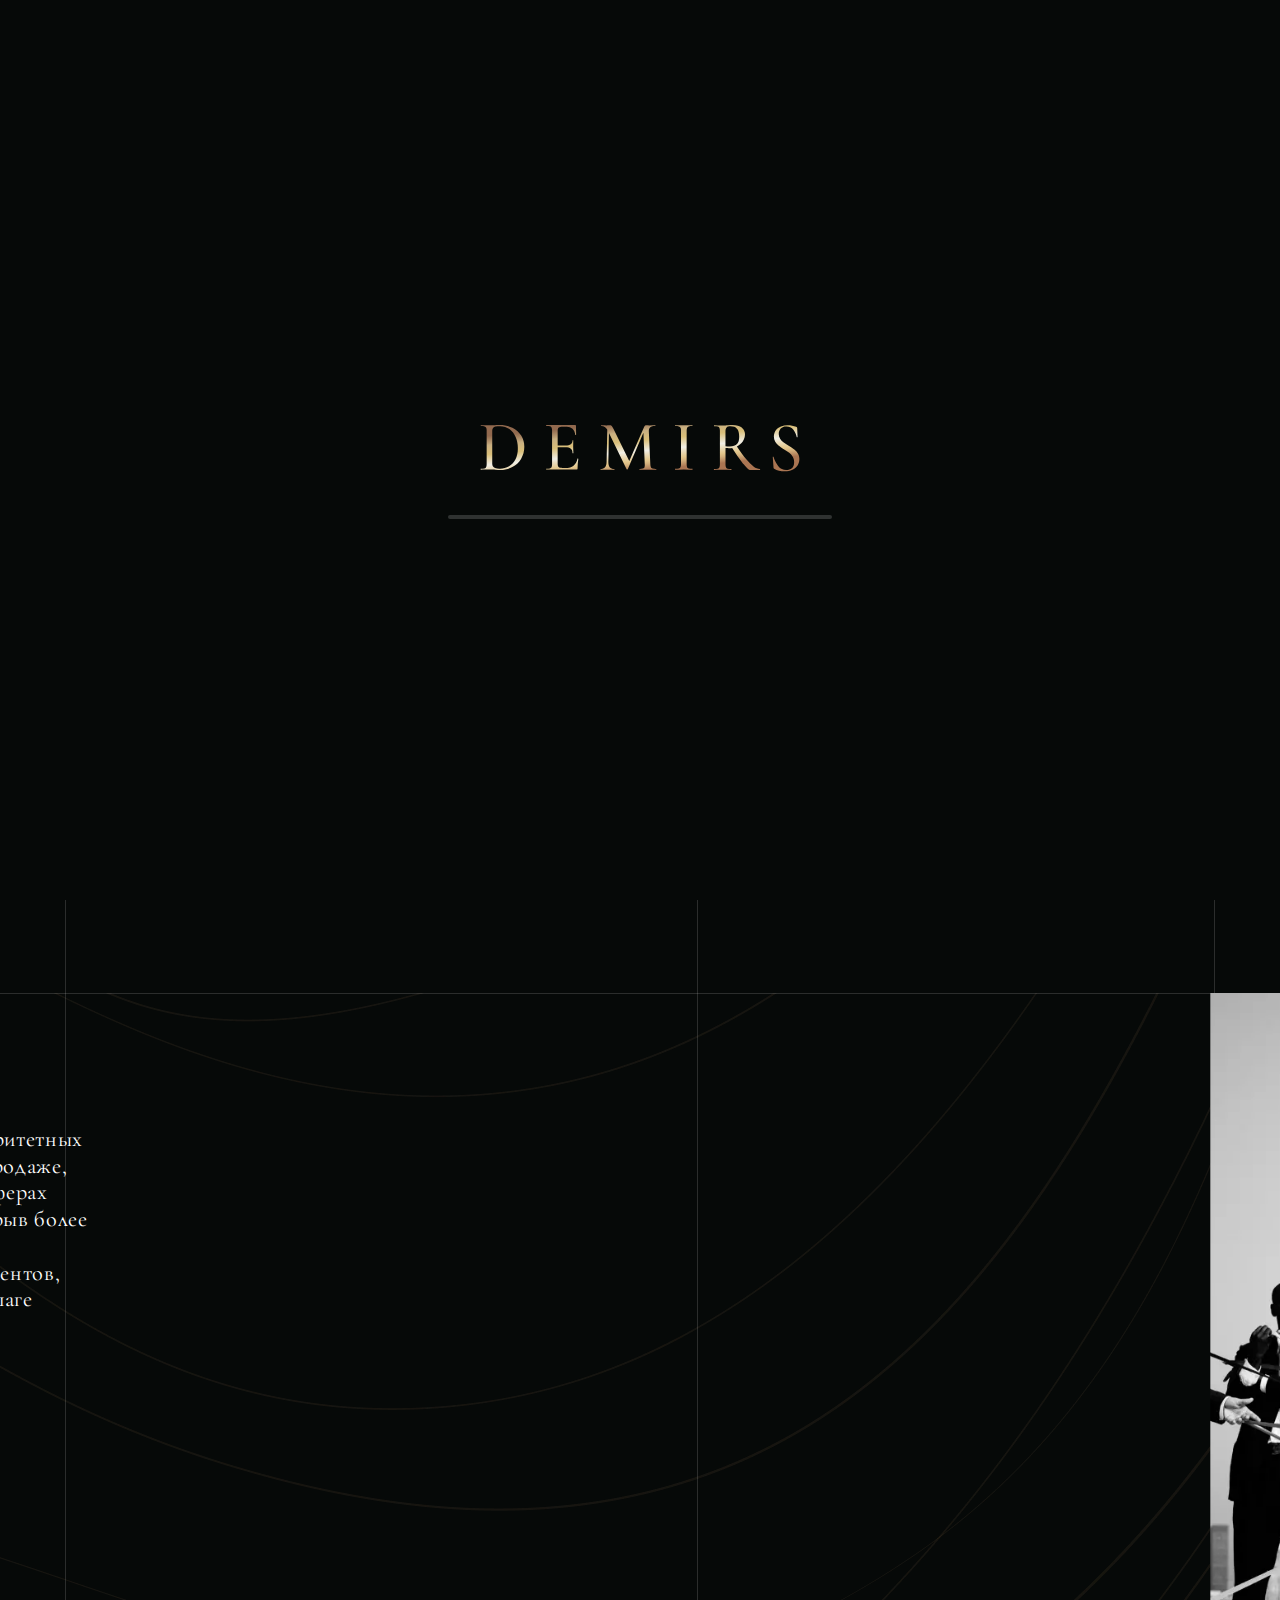
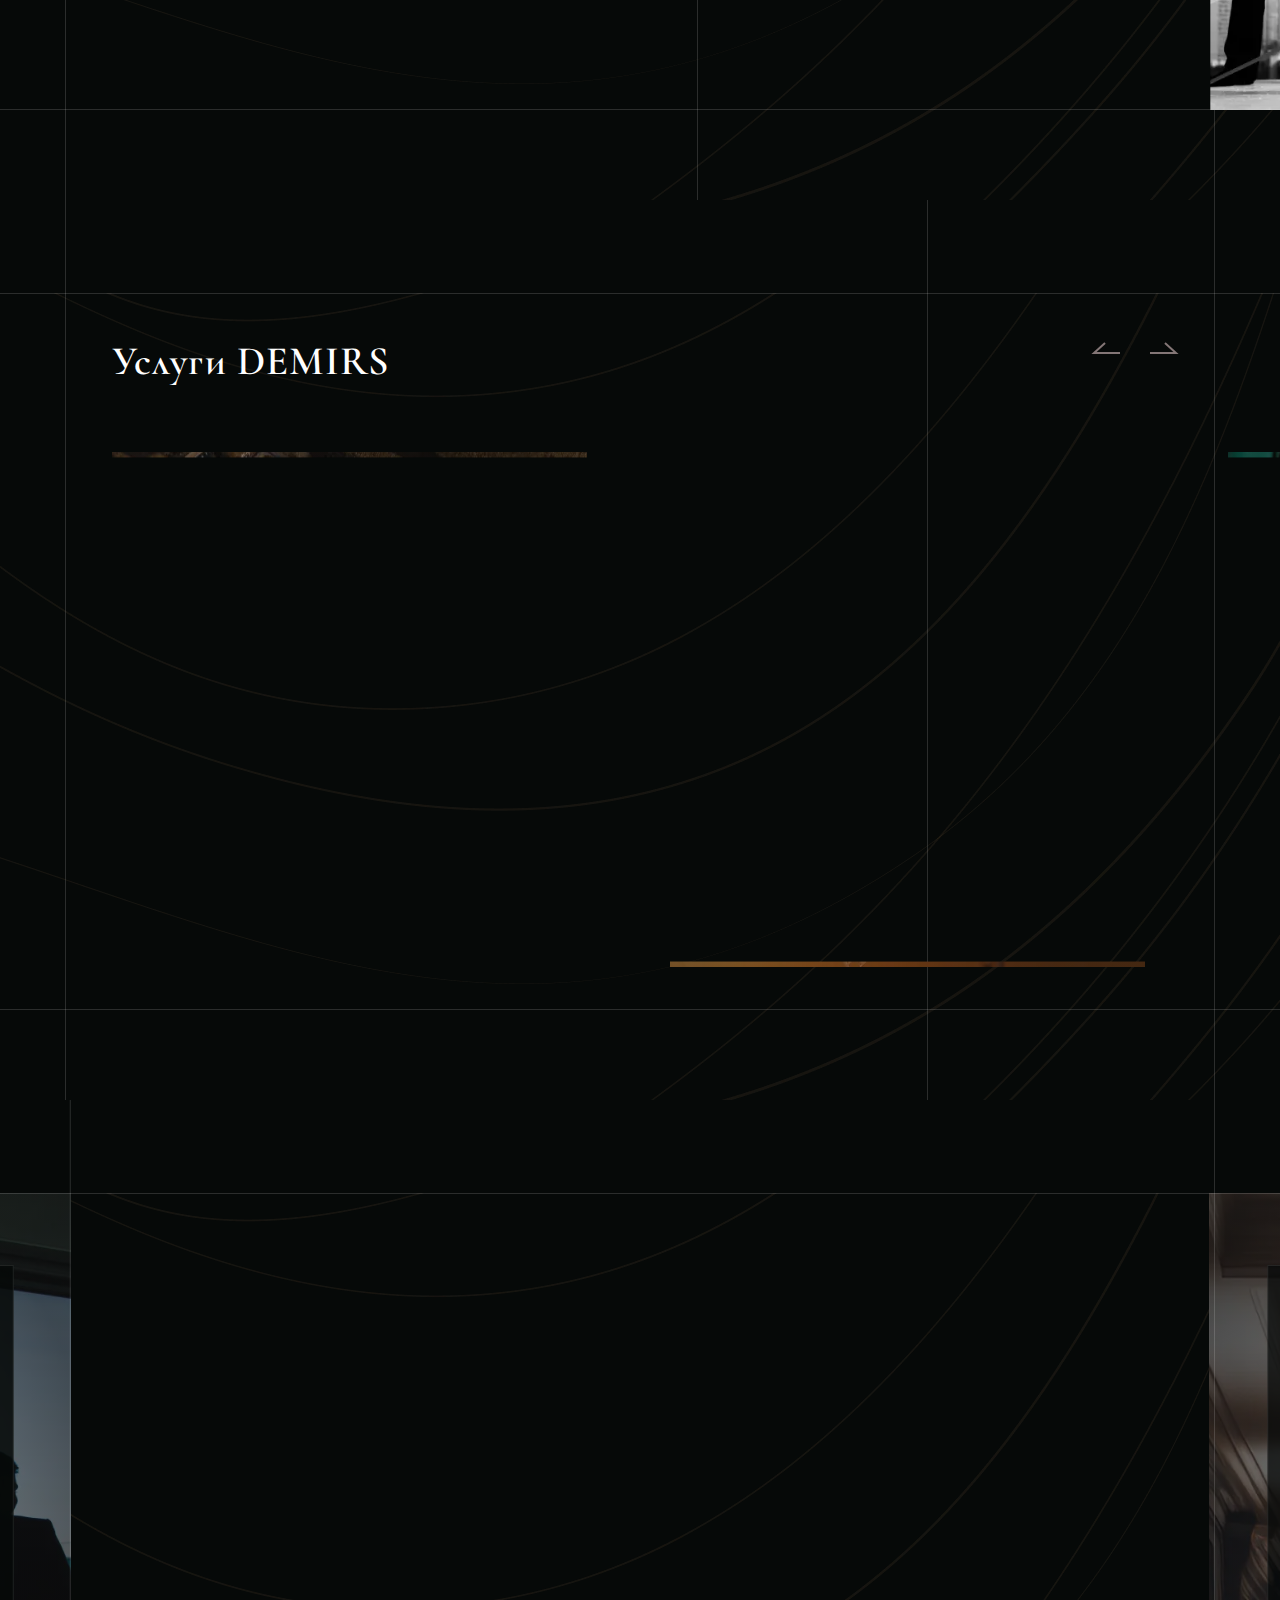
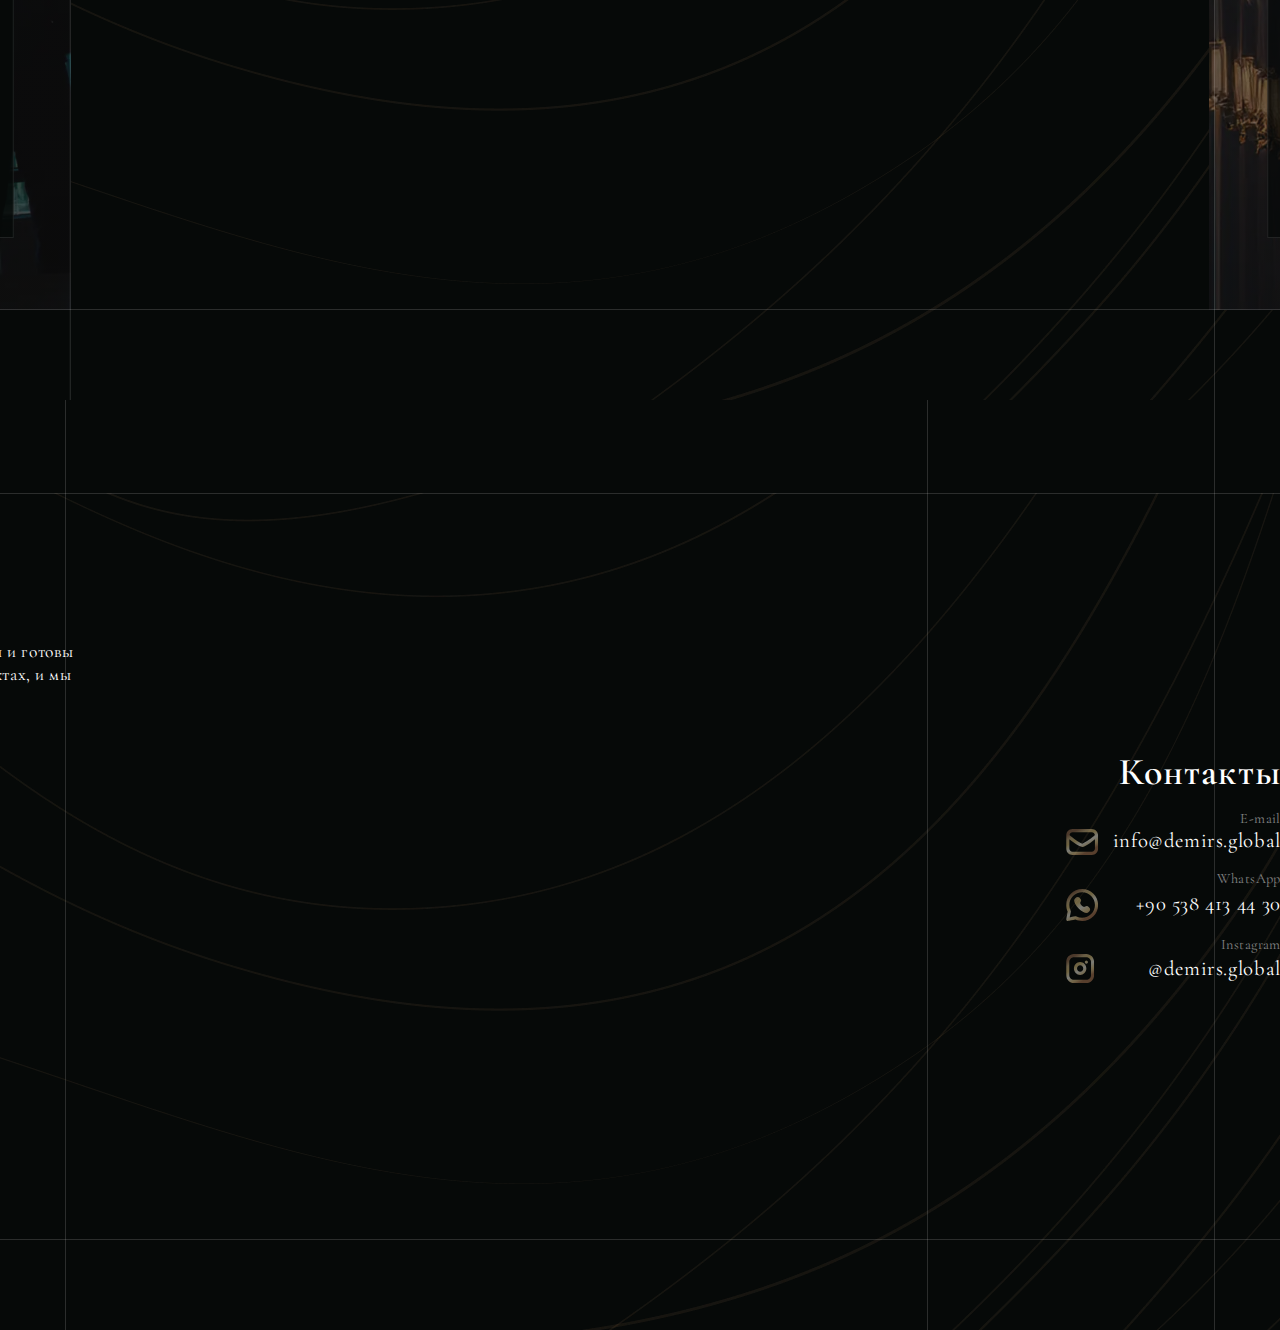
==== commit 31a3df2b: "Add files via upload" ====
--- a/index.html
+++ b/index.html
@@ -6,13 +6,13 @@
 	<meta charset="UTF-8">
 	<meta name="format-detection" content="telephone=no">
 	<!-- <style>body{opacity: 0;}</style> -->
-	<link rel="stylesheet" href="css/style.css?_v=20240218152703">
+	<link rel="stylesheet" href="css/style.css?_v=20240219143330">
 	<link rel="shortcut icon" href="favicon.ico">
 	<!-- <meta name="robots" content="noindex, nofollow"> -->
 	<meta name="viewport" content="width=device-width, initial-scale=1.0">
 </head>
 
-<body>
+<body data-simplebar>
 	<div class="wrapper">
 		<header class="header">
 			<div class="header__container">
@@ -122,7 +122,7 @@
 									</div>
 								</div>
 								<div class="content-slider__area">
-									<div class="content-slider__slider">
+									<div data-animation class="content-slider__slider">
 										<div data-animation class="slide-content-slider">
 											<div class="wrapper-slide-content-slider">
 												<h4 class="wrapper-slide-content-slider__title titleH2">Продажа Земель</h4>
@@ -252,12 +252,12 @@
 						<div data-animation id="ur" data-watch="navigator" data-watch-threshold="0.5" class="content-more contentLine center">
 							<div class="content-more__body contentBody center">
 								<div class="content-more__wrapper -ibg">
-									<picture><source srcset="img/more/1.webp" type="image/webp"><img src="img/more/1.jpg" alt=""></picture>
+									<picture><source srcset="img/more/2.webp" type="image/webp"><img src="img/more/2.jpg" alt=""></picture>
 								</div>
 								<div class="content-more__block">
 									<h2 class="content-more__title titleH2">Юридическая поддержка</h2>
 									<p class="content-more__text text24">
-										Полная Юридическая Поддержка и Надежность Инвестиций
+										Полная юридическая поддержка и надежность инвестиций
 										DEMIRS обеспечивает юридическую надежность ваших сделок, строго соблюдая законы Турецкой республики.
 										Наш приоритет - защита вашей собственности и уверенность в том, что ваша покупка останется
 										исключительно вашим владением, недоступной для неправомерных претензий.
@@ -268,9 +268,9 @@
 						<div data-animation id="er" data-watch="navigator" data-watch-threshold="0.5" class="content-more">
 							<div class="content-more__body contentBody center">
 								<div class="content-more__wrapper -ibg">
-									<picture><source srcset="img/more/2.webp" type="image/webp"><img src="img/more/2.jpg" alt=""></picture>
-								</div>
-								<div class="content-more__block">
+									<picture><source srcset="img/more/1.webp" type="image/webp"><img src="img/more/1.jpg" alt=""></picture>
+								</div>
+								<div class="content-more__block _sec">
 									<h2 class="content-more__title titleH2">Этика и отвественность</h2>
 									<p class="content-more__text text24">
 										Мы ценим профессионализм, высокое качество сервиса и строгую конфиденциальность. Наши обязательства
@@ -462,7 +462,7 @@
 </div>
  -->
 
-	<script src="js/app.min.js?_v=20240218152703"></script>
+	<script src="js/app.min.js?_v=20240219143330"></script>
 
 
 </body>
--- a/css/style.css
+++ b/css/style.css
@@ -656,7 +656,7 @@
   left: 50%;
   bottom: -6px;
   transform: translate(-50%, 0);
-  background: white;
+  background: #B4835C;
   transition: width 0.6s;
 }
 .menu__link:hover::after, .menu__link._navigator-active::after {
@@ -875,7 +875,7 @@
   line-height: 1.21;
   letter-spacing: 0.03em;
   margin-bottom: 3.42%;
-  transform: translateX(-99%);
+  transform: translateX(-150%);
 }
 @media (min-width: 123.5em) {
   .content-welcome__title {
@@ -911,7 +911,7 @@
   color: rgba(255, 255, 255, 0.7);
   max-width: 66%;
   margin-bottom: 9.7%;
-  transform: translateX(-100%);
+  transform: translateX(-150%);
 }
 @media (min-width: 123.5em) {
   .content-welcome__text {
@@ -940,7 +940,7 @@
   transform: translate(0, 0);
 }
 .content-welcome__btn {
-  transform: translateX(-100%);
+  transform: translateX(-300%);
 }
 @media (min-width: 123.5em) {
   .content-welcome__btn {
@@ -1096,7 +1096,7 @@
   width: 61.5%;
   height: 100%;
   z-index: -1;
-  transform: translateX(100%);
+  transform: translateX(200%);
 }
 .video-welcome__video {
   position: absolute;
@@ -1291,7 +1291,7 @@
   margin: 10%;
   text-align: center;
   min-height: 80%;
-  background: rgba(6, 9, 8, 0.87);
+  background: rgba(6, 9, 8, 0.86);
   border: 1px solid rgba(255, 255, 255, 0.1);
 }
 @media (max-width: 48.0625em) {
@@ -1304,6 +1304,9 @@
     max-width: 100%;
     margin: 20% 0;
   }
+}
+.content-more__block._sec {
+  background: rgba(6, 9, 8, 0.72);
 }
 .content-more__title {
   margin-bottom: 10.15%;
@@ -1724,6 +1727,20 @@
 @media (max-width: 61.99875em) {
   .content-slider__slider {
     overflow-y: visible;
+  }
+  .content-slider__slider._animation {
+    animation: 2s ease-in-out 0.7s forwards running sliderInit;
+  }
+  @keyframes sliderInit {
+    0% {
+      left: 0;
+    }
+    50% {
+      left: -70px;
+    }
+    100% {
+      left: 0;
+    }
   }
 }
 
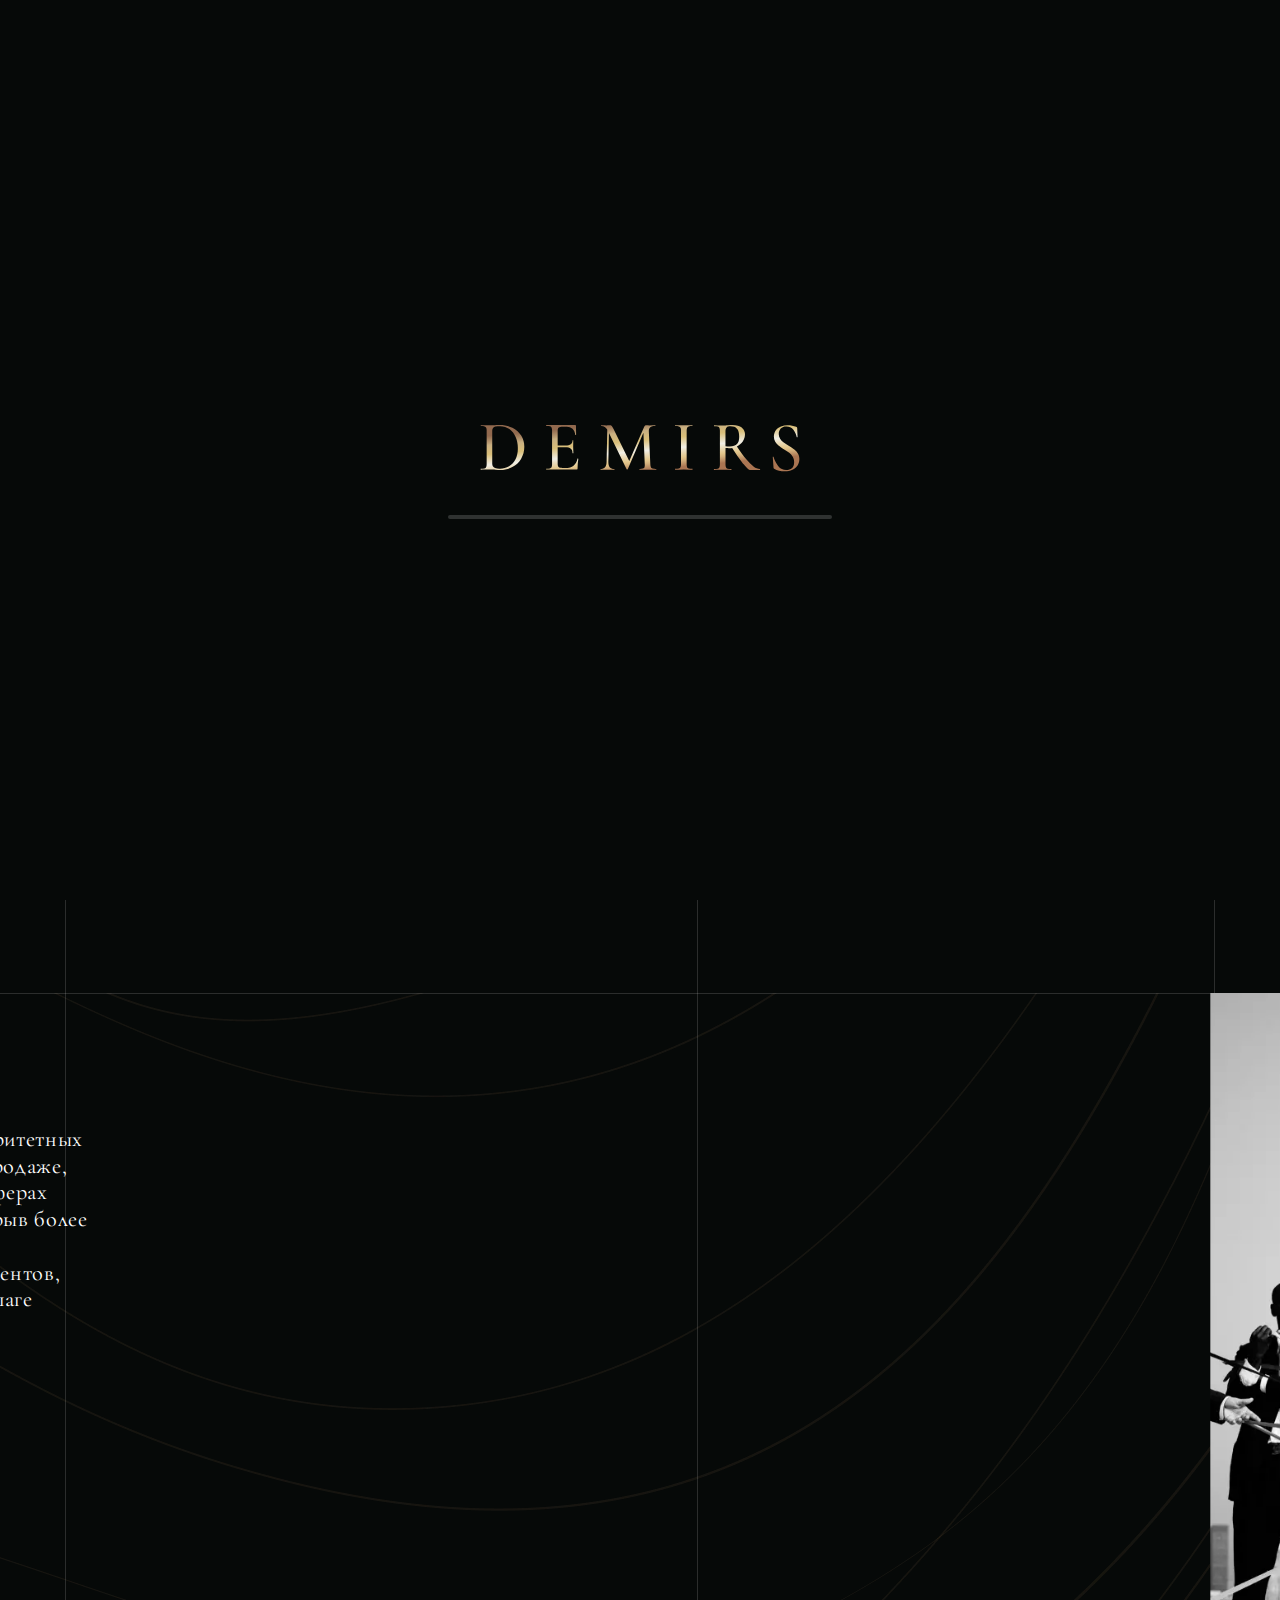
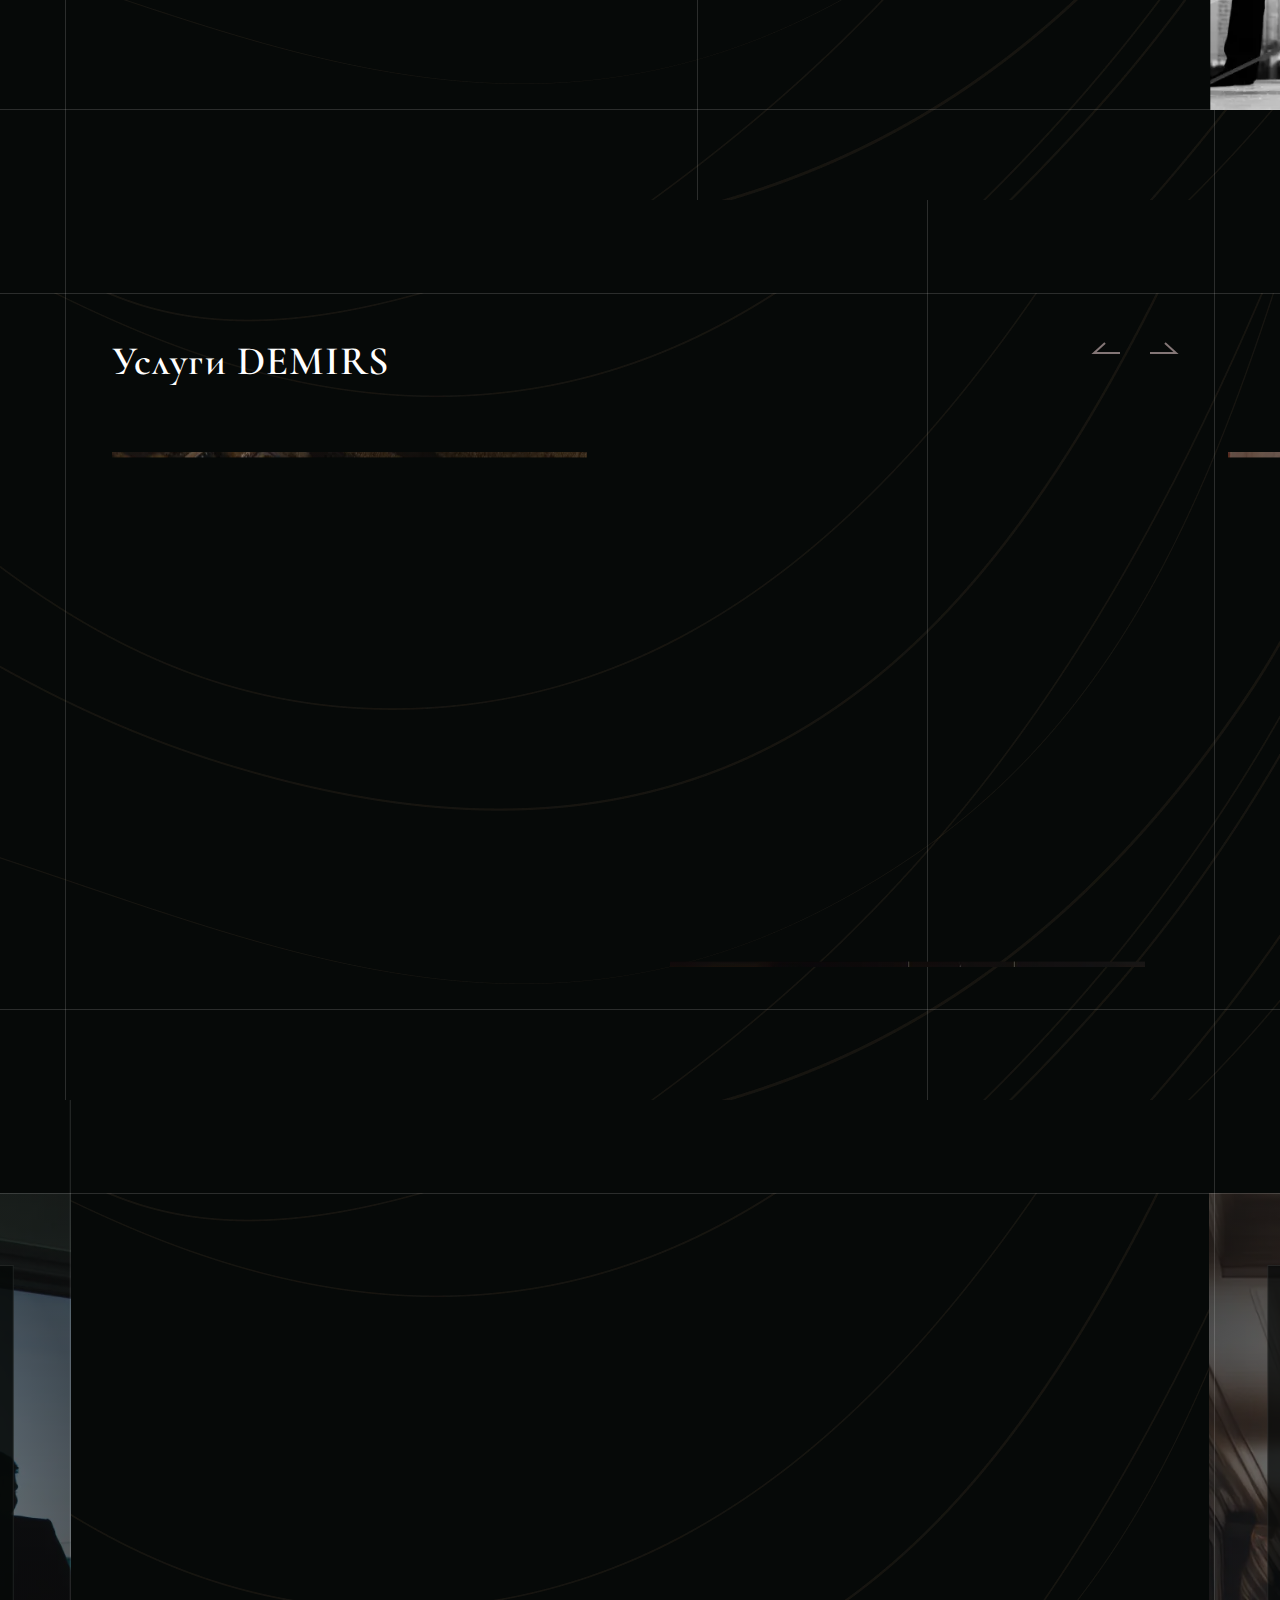
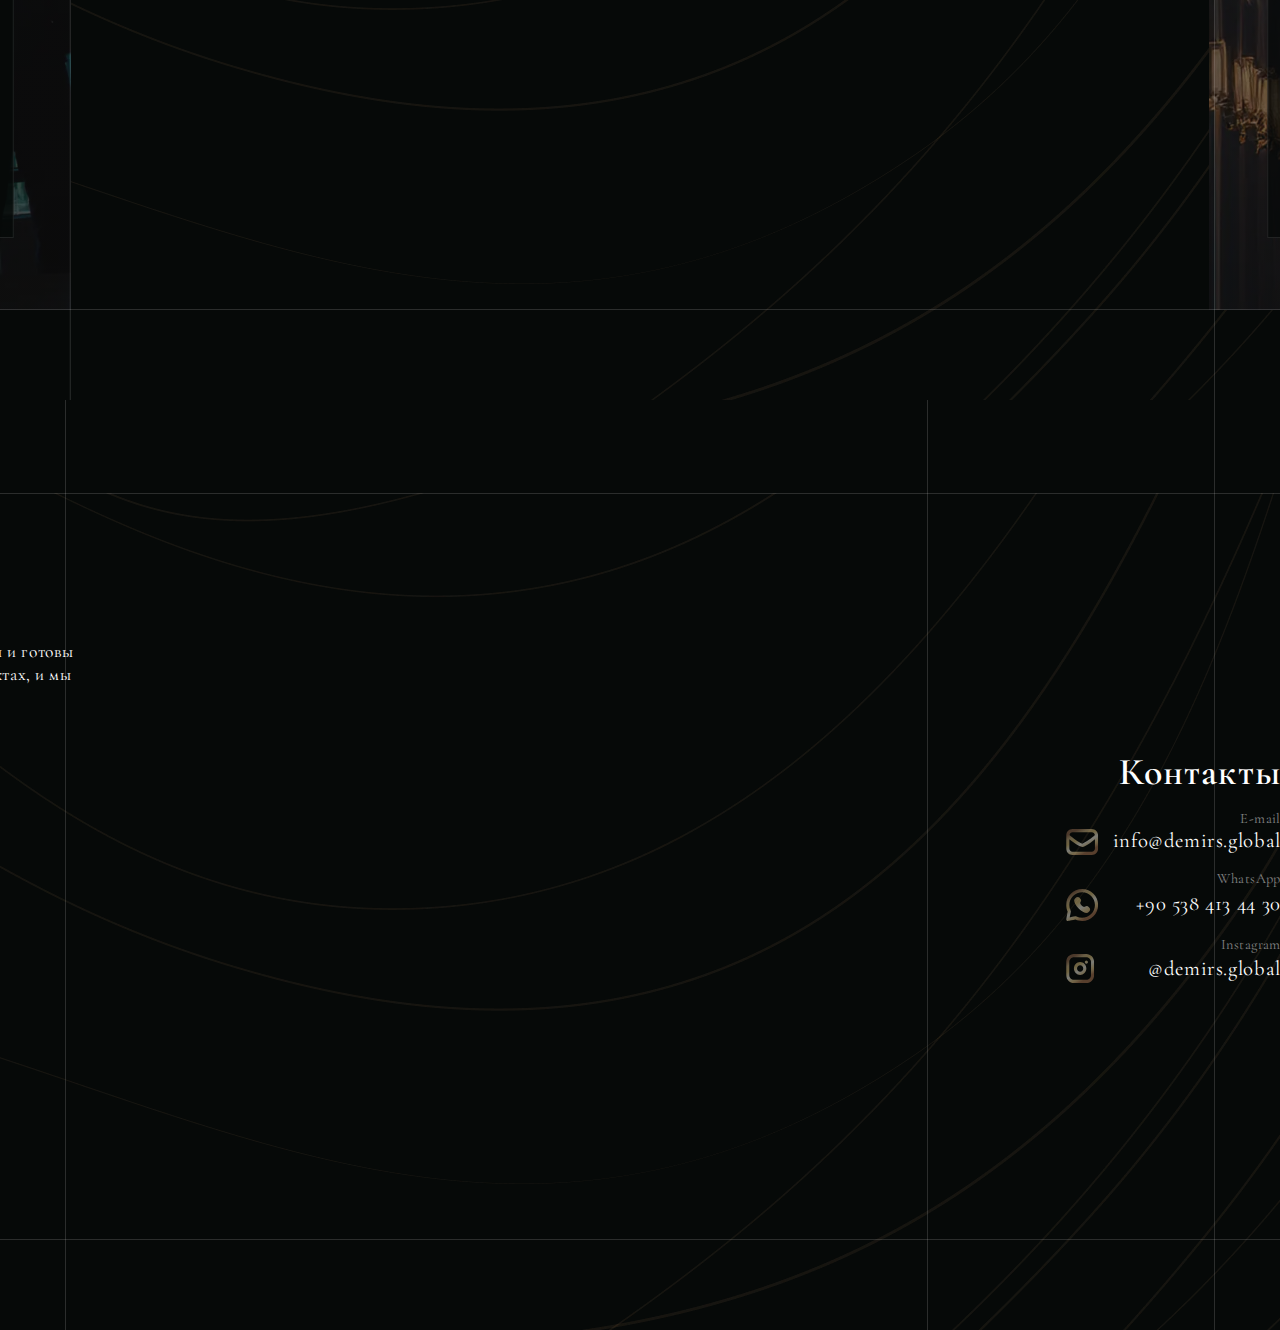
==== commit 49eba2d7: "Add files via upload" ====
--- a/index.html
+++ b/index.html
@@ -6,7 +6,7 @@
 	<meta charset="UTF-8">
 	<meta name="format-detection" content="telephone=no">
 	<!-- <style>body{opacity: 0;}</style> -->
-	<link rel="stylesheet" href="css/style.css?_v=20240219143330">
+	<link rel="stylesheet" href="css/style.css?_v=20240219173404">
 	<link rel="shortcut icon" href="favicon.ico">
 	<!-- <meta name="robots" content="noindex, nofollow"> -->
 	<meta name="viewport" content="width=device-width, initial-scale=1.0">
@@ -66,7 +66,9 @@
 				<div class="video-welcome">
 					<div class="video-welcome__video">
 						<video loop autoplay muted>
-							<source src="img/welcome2.mp4" type='video/mp4; codecs="avc1.42E01E, mp4a.40.2"'>
+							<source src="img/welcome2.mp4" type='video/mp4'>
+							<source src="img/welcome2.webm" type='video/webm'>
+							<source src="img/welcome2.mkv" type='video/mp4'>
 						</video>
 					</div>
 				</div>
@@ -462,7 +464,7 @@
 </div>
  -->
 
-	<script src="js/app.min.js?_v=20240219143330"></script>
+	<script src="js/app.min.js?_v=20240219173404"></script>
 
 
 </body>
--- a/css/style.css
+++ b/css/style.css
@@ -500,11 +500,33 @@
   z-index: 15;
   transform: translateY(-99%);
 }
+.header::after {
+  content: "";
+  background: #000000;
+  position: absolute;
+  left: 0;
+  top: 0;
+  width: 100%;
+  height: 100%;
+  z-index: -1;
+  opacity: 0;
+  transition: opacity 0.2s ease-in-out;
+}
+.header._header-scroll::after {
+  opacity: 0.8;
+}
+.header._header-scroll .header__body {
+  border-color: rgba(255, 255, 255, 0.15);
+}
 .header__body {
   display: flex;
   justify-content: space-between;
   align-items: center;
   height: 10.3vh;
+  position: relative;
+  border-right: 1px solid rgba(255, 255, 255, 0);
+  border-left: 1px solid rgba(255, 255, 255, 0);
+  transition: border-color 0.2s ease-in-out;
 }
 .header__logo {
   margin-left: 53px;
@@ -852,7 +874,7 @@
   width: 100%;
   height: 100%;
   pointer-events: none;
-  transform: translateX(-99%);
+  transform: translateX(-150%);
 }
 .content-welcome__border img {
   position: absolute;
@@ -1723,13 +1745,14 @@
   transition: width 0.8s ease, left 0.8s ease;
   overflow-y: hidden;
   overflow-x: visible;
-}
-@media (max-width: 61.99875em) {
+  cursor: grab;
+}
+@media (max-width: 48.0625em) {
   .content-slider__slider {
     overflow-y: visible;
   }
   .content-slider__slider._animation {
-    animation: 2s ease-in-out 0.7s forwards running sliderInit;
+    animation: 2s ease-in-out 0.7s running sliderInit;
   }
   @keyframes sliderInit {
     0% {
@@ -1941,7 +1964,7 @@
   display: flex;
   gap: 30px;
   margin-top: 4px;
-  z-index: 15;
+  z-index: 14;
 }
 @media (max-width: 1600px) {
   .arrows {
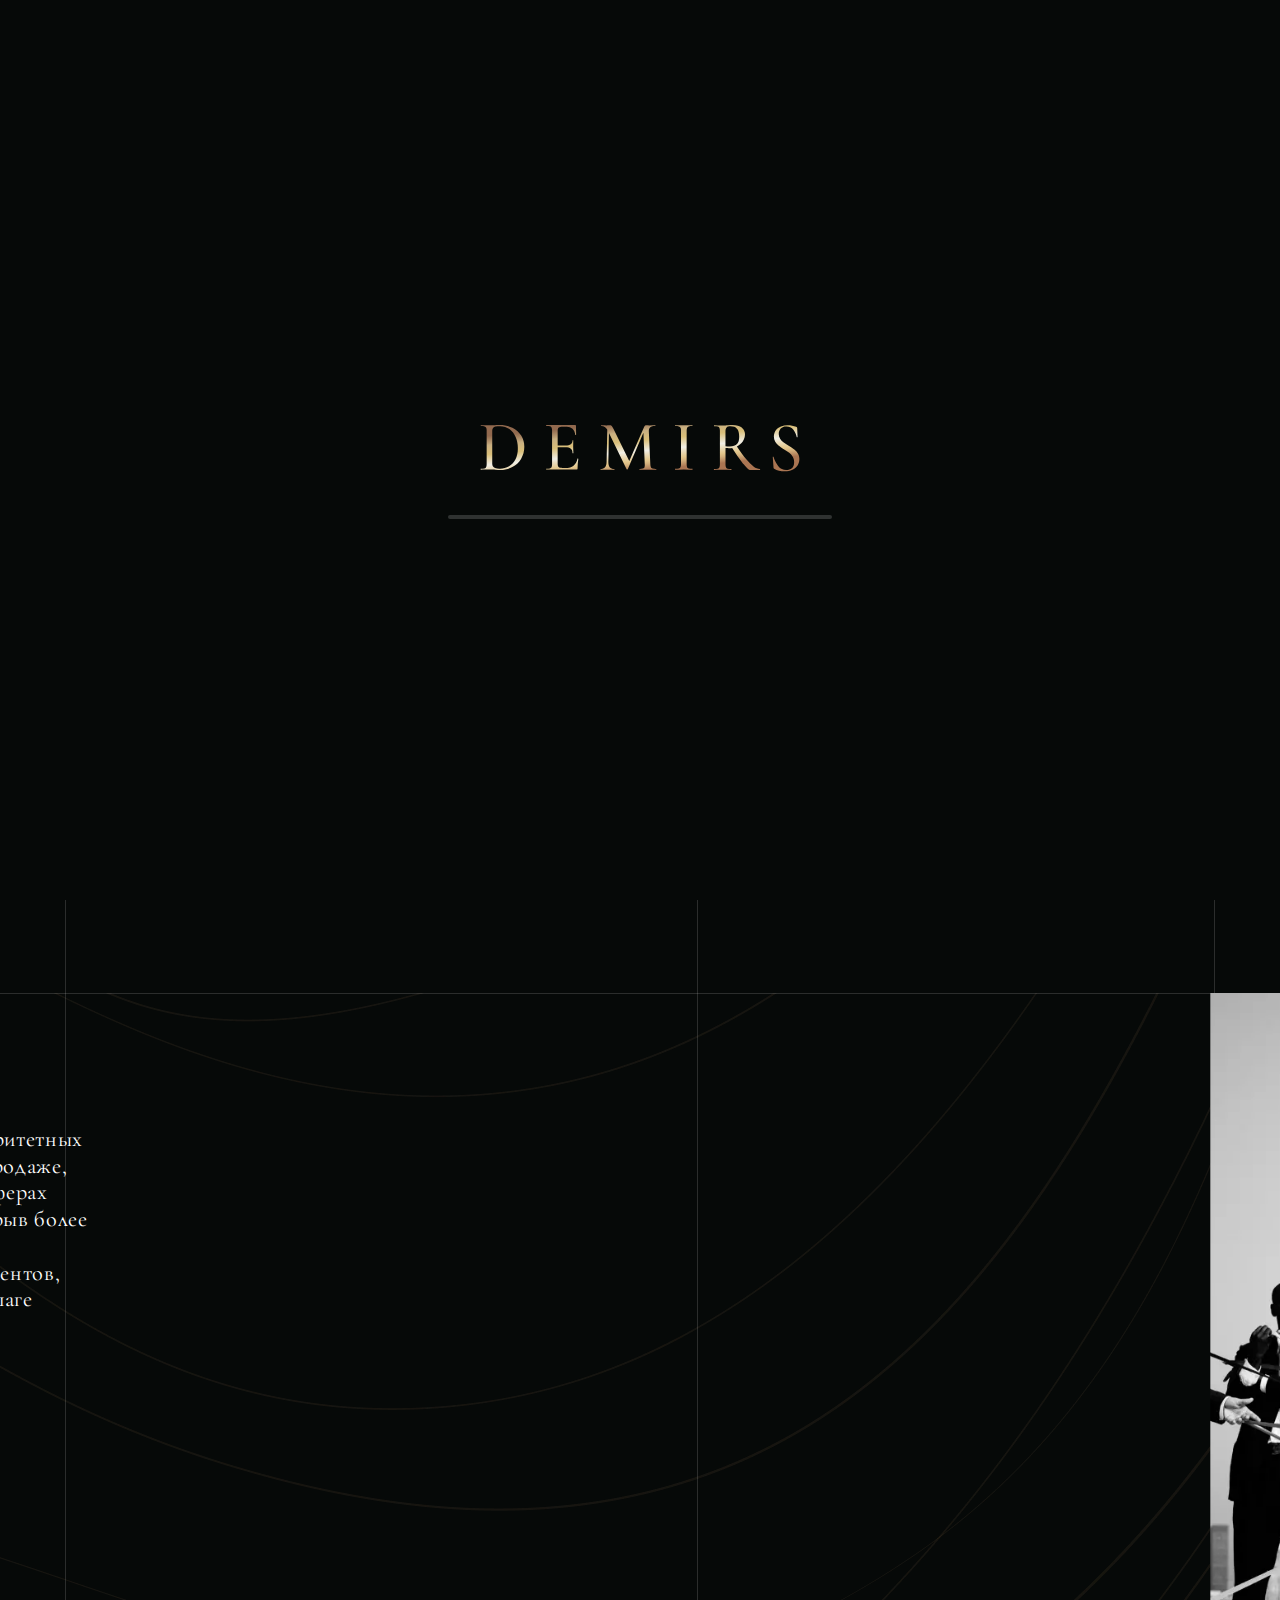
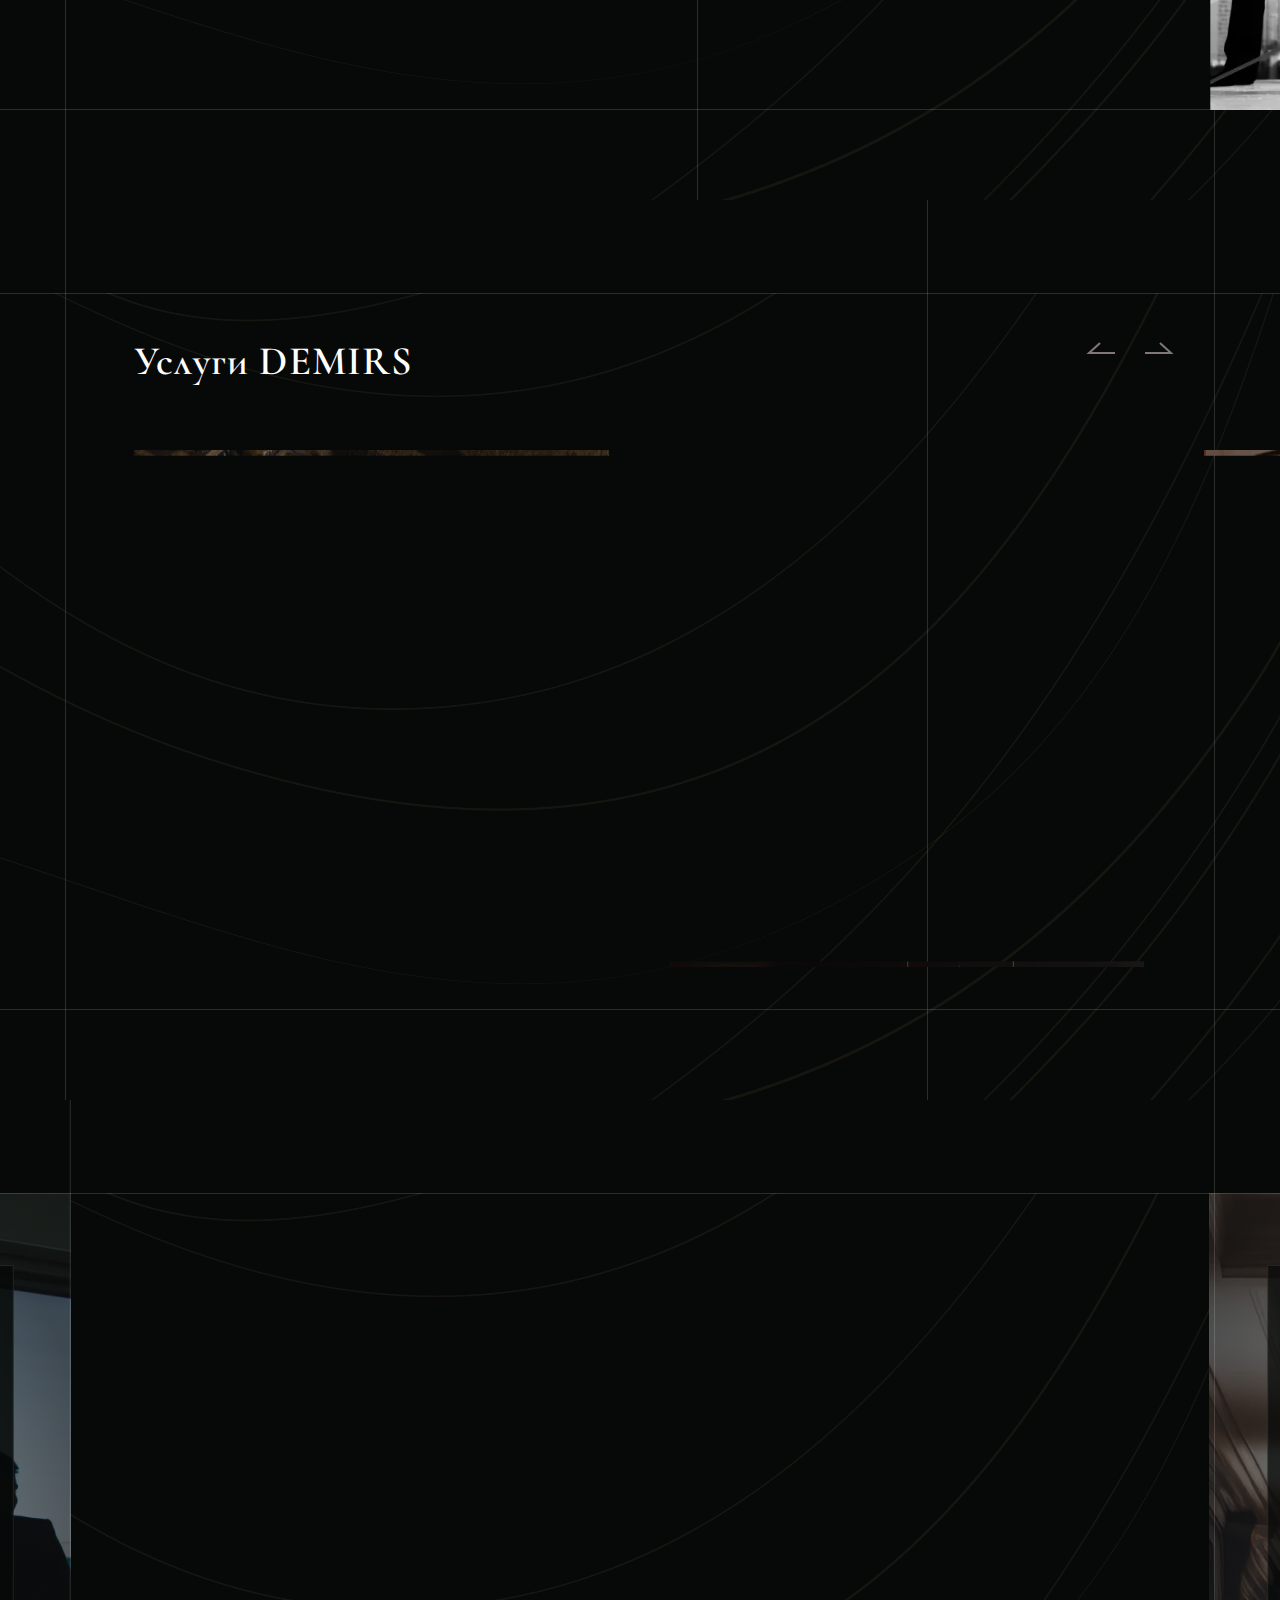
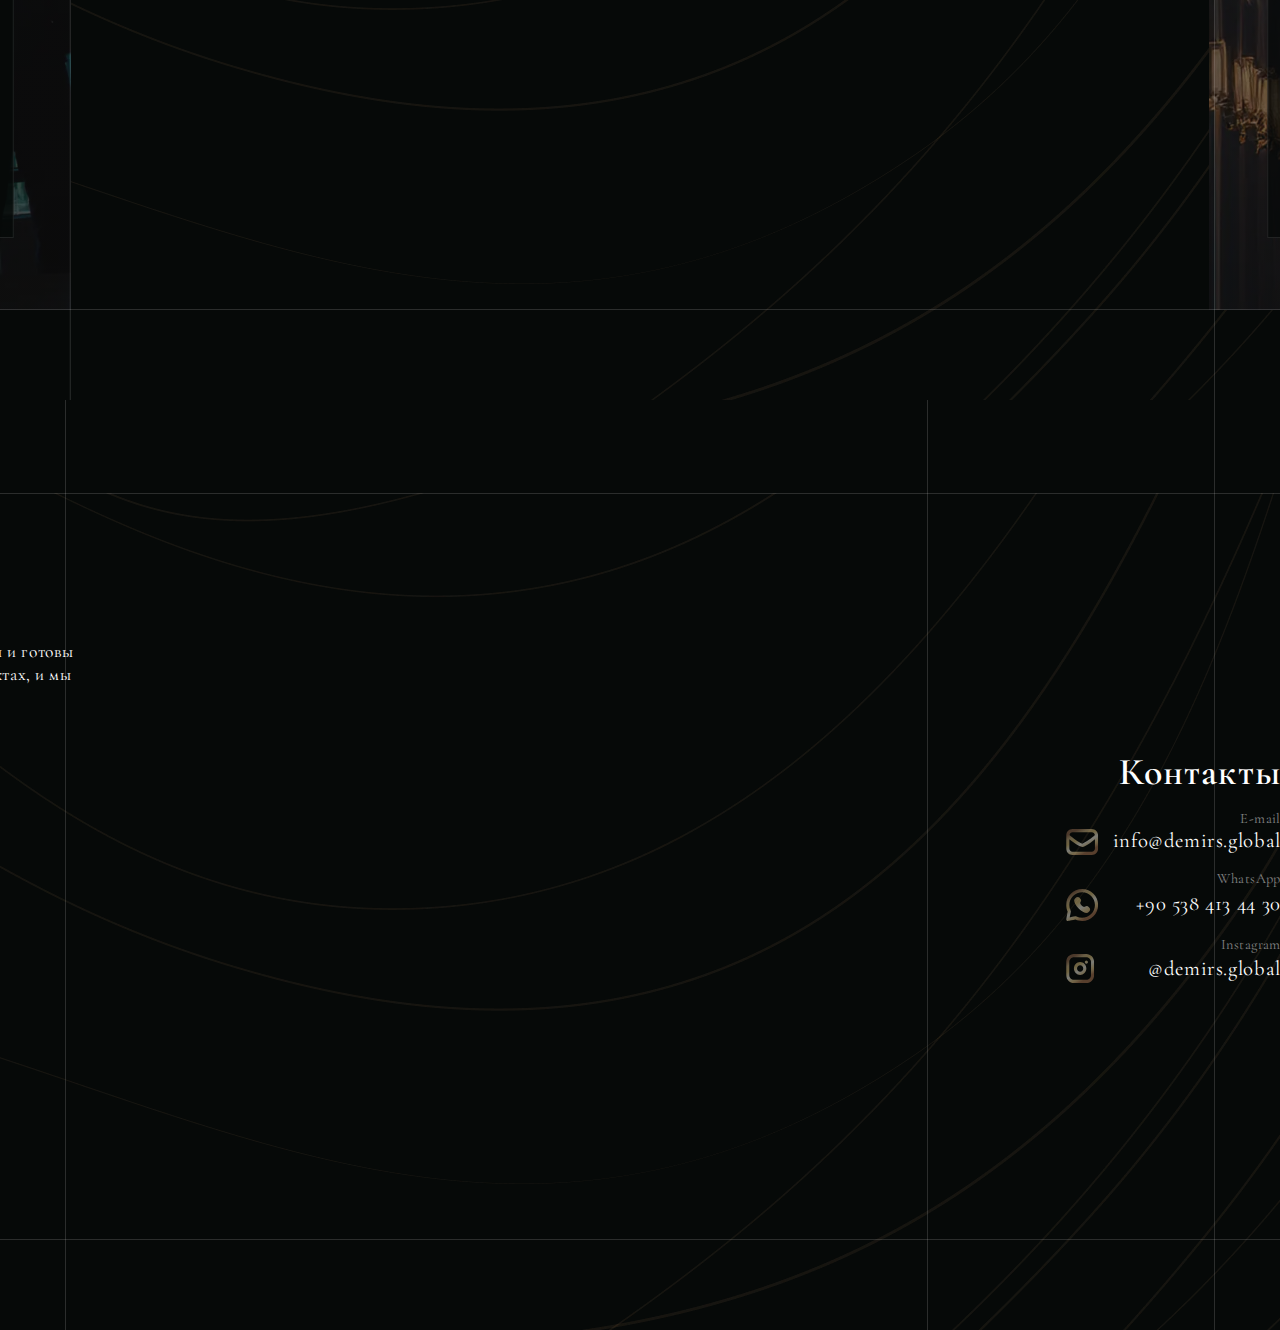
==== commit 50b2de39: "Add files via upload" ====
--- a/index.html
+++ b/index.html
@@ -6,7 +6,7 @@
 	<meta charset="UTF-8">
 	<meta name="format-detection" content="telephone=no">
 	<!-- <style>body{opacity: 0;}</style> -->
-	<link rel="stylesheet" href="css/style.css?_v=20240219173404">
+	<link rel="stylesheet" href="css/style.css?_v=20240221193300">
 	<link rel="shortcut icon" href="favicon.ico">
 	<!-- <meta name="robots" content="noindex, nofollow"> -->
 	<meta name="viewport" content="width=device-width, initial-scale=1.0">
@@ -65,10 +65,9 @@
 				</div>
 				<div class="video-welcome">
 					<div class="video-welcome__video">
-						<video loop autoplay muted>
-							<source src="img/welcome2.mp4" type='video/mp4'>
-							<source src="img/welcome2.webm" type='video/webm'>
-							<source src="img/welcome2.mkv" type='video/mp4'>
+						<video playsinline preload="auto" loop autoplay muted poster="img/poster.jpg">
+							<source type='video/webm' src="img/welcome2.webm">
+							<source type='video/mp4' src="img/welcome2.mp4">
 						</video>
 					</div>
 				</div>
@@ -464,7 +463,7 @@
 </div>
  -->
 
-	<script src="js/app.min.js?_v=20240219173404"></script>
+	<script src="js/app.min.js?_v=20240221193300"></script>
 
 
 </body>
--- a/css/style.css
+++ b/css/style.css
@@ -418,6 +418,7 @@
   display: flex;
   flex-direction: column;
   padding-top: 5.2%;
+  padding-left: 8%;
   padding-bottom: 5%;
 }
 .contentBody.slider > div {
@@ -1159,6 +1160,11 @@
     width: 100%;
     height: 41.3%;
   }
+  .video-welcome__video video {
+    width: 100%;
+    height: 100%;
+    object-fit: cover;
+  }
 }
 @media (orientation: portrait) {
   .video-welcome {
@@ -1166,6 +1172,11 @@
     bottom: 0;
     width: 100%;
     height: 41.3%;
+  }
+  .video-welcome__video video {
+    width: 100%;
+    height: 100%;
+    object-fit: cover;
   }
 }
 .video-welcome._animation {
@@ -1770,7 +1781,7 @@
 .slide-content-slider {
   position: relative;
   width: 475px;
-  margin-right: 83px;
+  margin-right: 60px;
   transition: width 1s ease;
 }
 @media (max-width: 48.0625em) and (min-width: 123.5em) {
